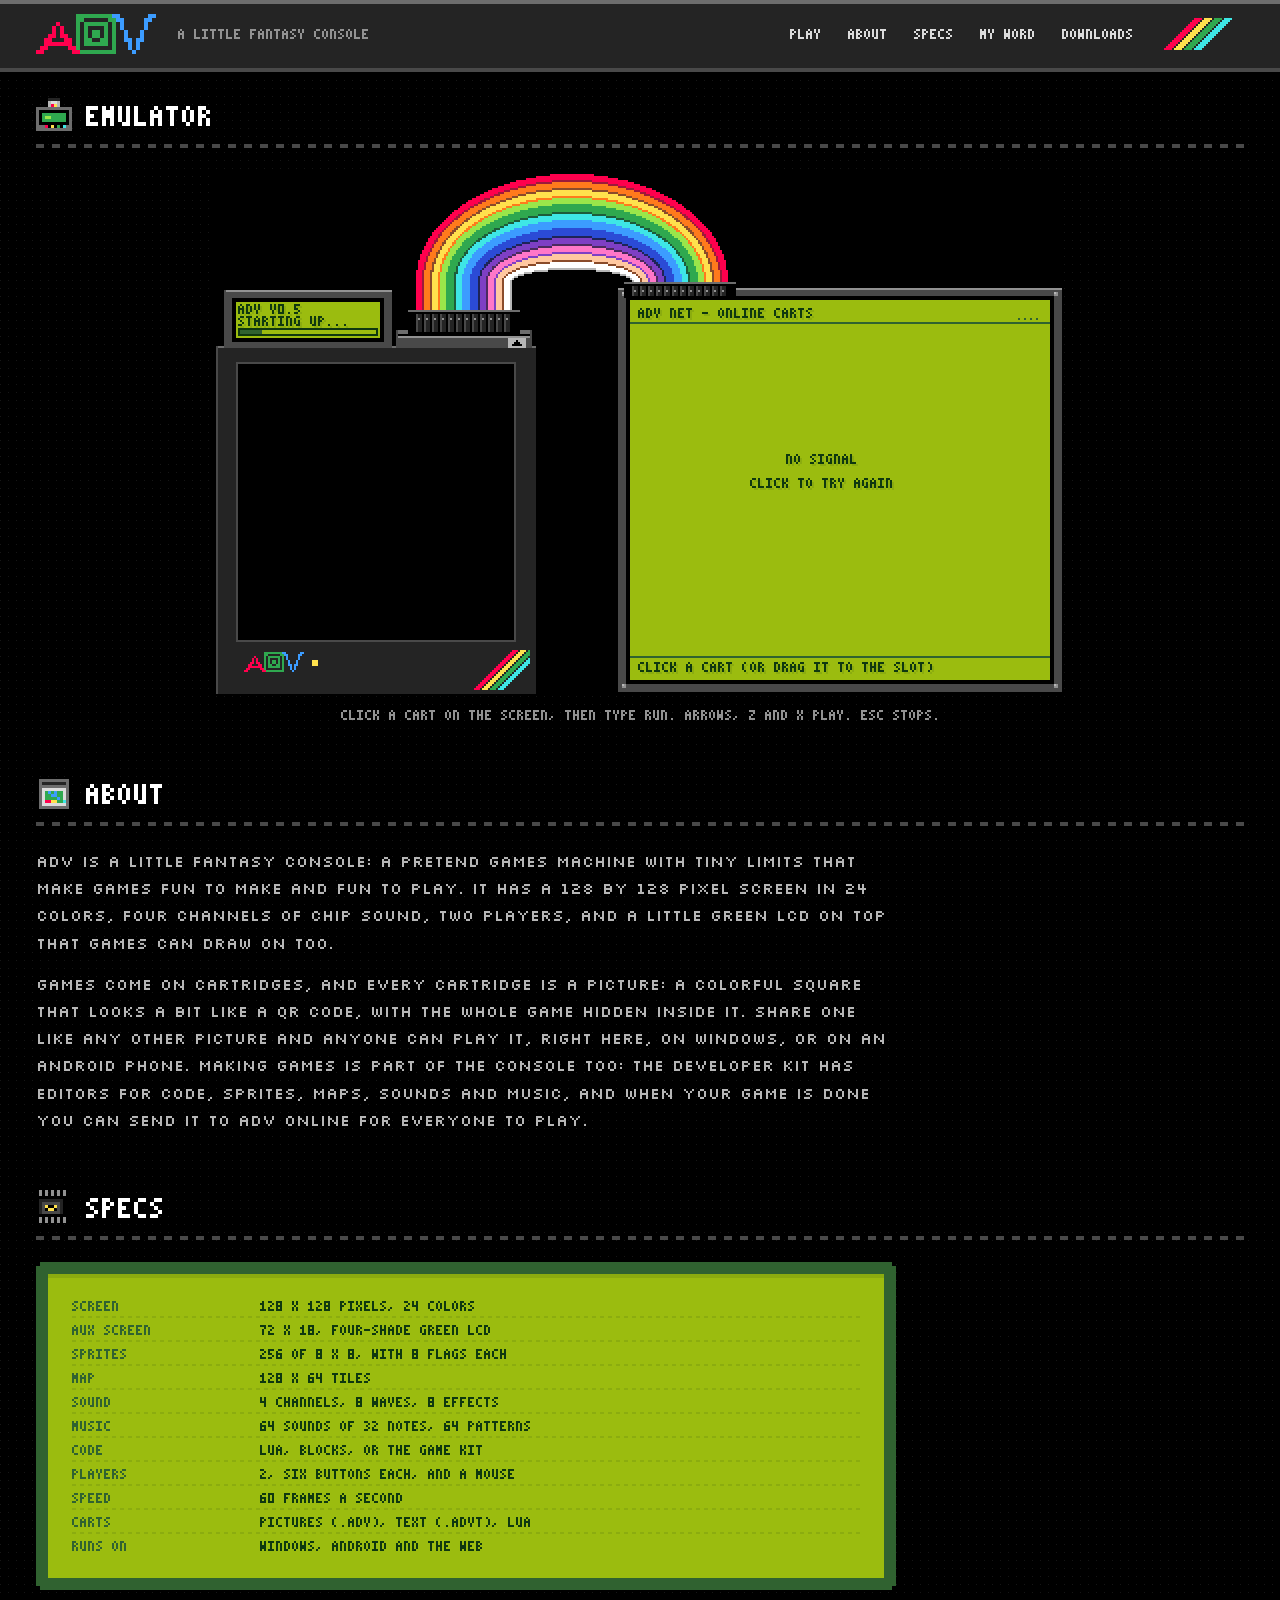
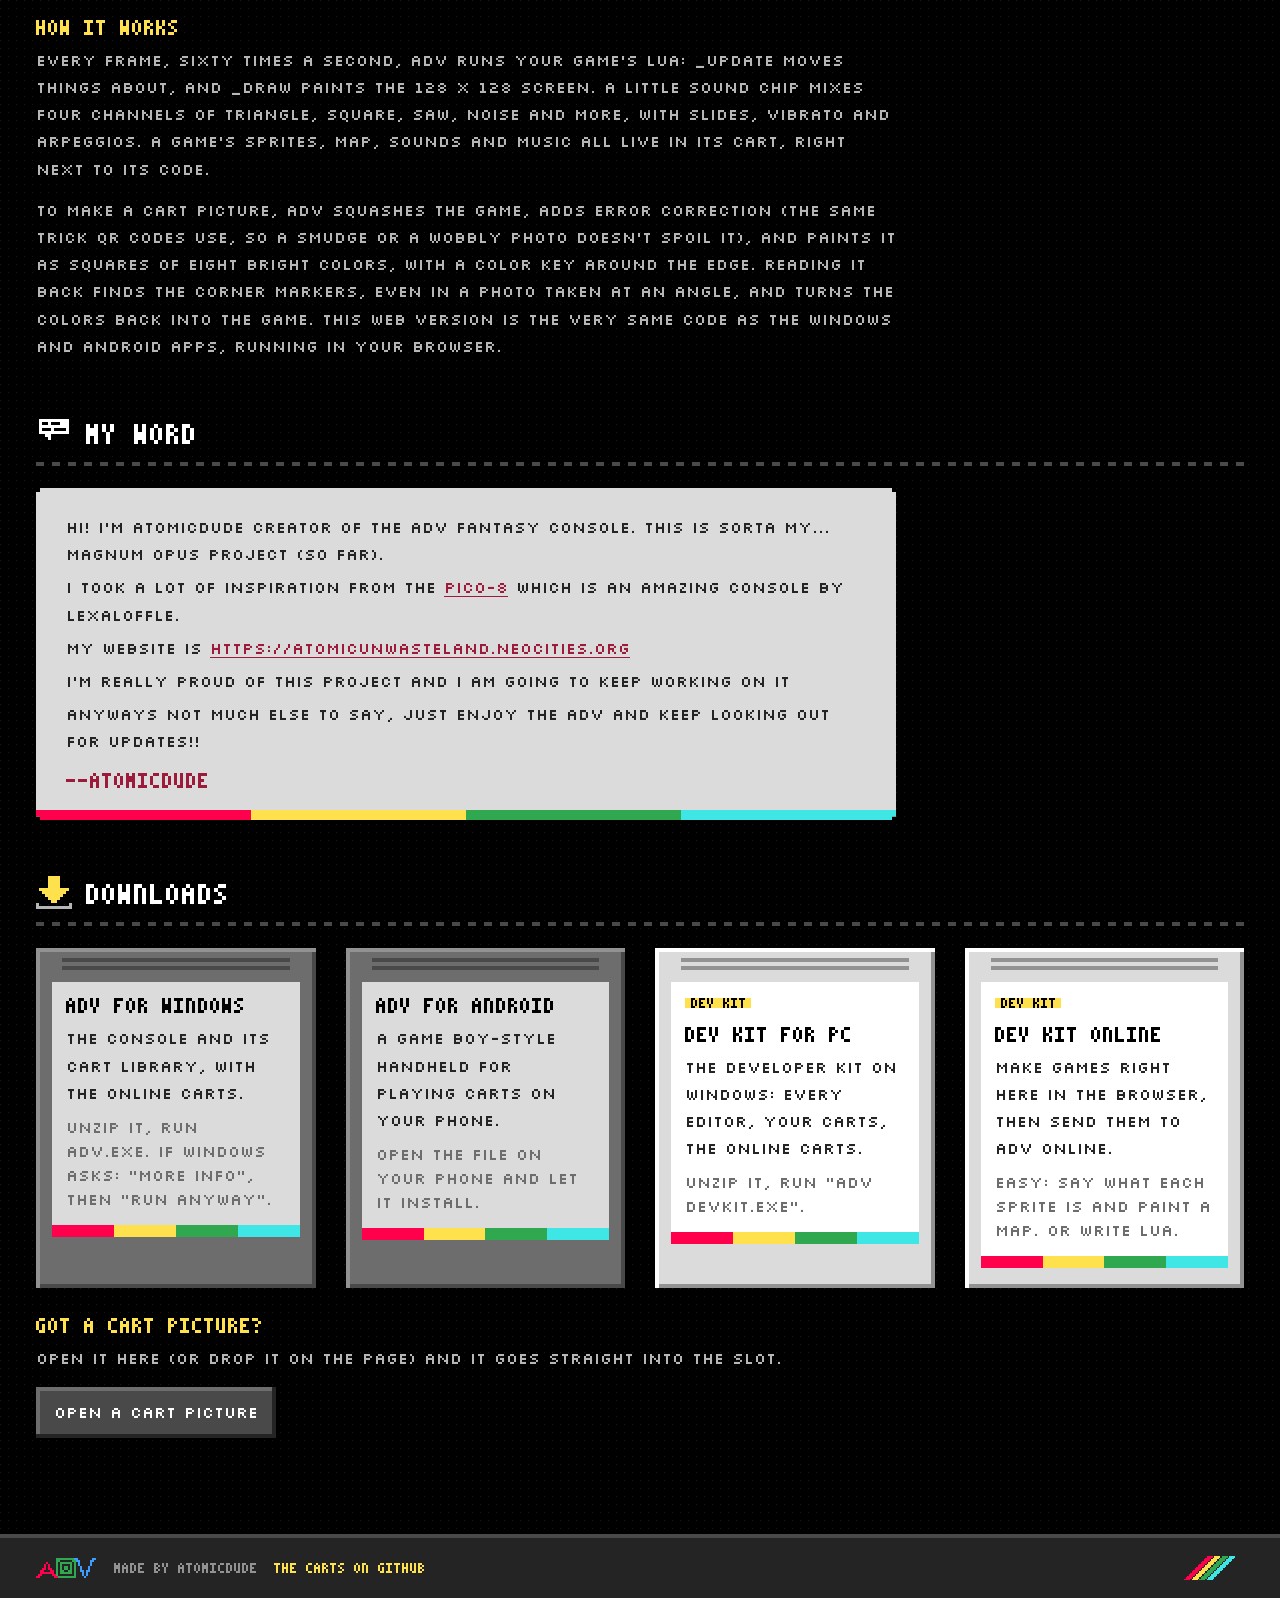
==== index.html @ 0e7b75cd "The ADV website, all pixel art: about, specs, how it works, a word from atomicdude, downloads; the D" ====
<!doctype html>
<html lang="en">
<head>
  <meta charset="utf-8">
  <meta name="viewport" content="width=device-width, initial-scale=1, maximum-scale=1, user-scalable=no">
  <meta name="theme-color" content="#242424">
  <meta name="description" content="ADV: a little fantasy console where every game is a picture. Play it here, make games in the Developer Kit, and share them.">
  <title>ADV - a little fantasy console</title>
  <link rel="icon" href="icon.png">
  <link rel="modulepreload" href="_framework/dotnet.js">
  <link rel="preconnect" href="https://fonts.googleapis.com">
  <link rel="preconnect" href="https://fonts.gstatic.com" crossorigin>
  <link rel="stylesheet" href="https://fonts.googleapis.com/css2?family=Silkscreen&amp;display=swap">
  <link rel="stylesheet" href="style.css">
</head>
<body data-app="site">
  <header class="top pc-only">
    <div class="inner">
      <img class="logo" src="logo.png" alt="ADV">
      <div class="say" data-px="2">A little fantasy console</div>
      <nav>
        <a href="#emulator" data-px="2">Play</a>
        <a href="#about" data-px="2">About</a>
        <a href="#specs" data-px="2">Specs</a>
        <a href="#word" data-px="2">My word</a>
        <a href="#downloads" data-px="2">Downloads</a>
      </nav>
      <img class="zx" src="stripes.png" alt="">
    </div>
  </header>

  <main>
    <section id="emulator">
      <h2 class="pc-only"><img src="icon-emulator.png" alt=""><span data-px="4">Emulator</span></h2>
      <div id="stage"><canvas id="screen"></canvas></div>
      <div class="hint pc-only" data-px="2">Click a cart on the screen, then type RUN. Arrows, Z and X play. ESC stops.</div>
    </section>

    <section id="about" class="pc-only">
      <h2><img src="icon-about.png" alt=""><span data-px="4">About</span></h2>
      <p>ADV is a little fantasy console: a pretend games machine with tiny limits that make games fun to make and fun to play. It has a 128 by 128 pixel screen in 24 colors, four channels of chip sound, two players, and a little green LCD on top that games can draw on too.</p>
      <p>Games come on cartridges, and every cartridge is a picture: a colorful square that looks a bit like a QR code, with the whole game hidden inside it. Share one like any other picture and anyone can play it, right here, on Windows, or on an Android phone. Making games is part of the console too: the Developer Kit has editors for code, sprites, maps, sounds and music, and when your game is done you can send it to ADV online for everyone to play.</p>
    </section>

    <section id="specs" class="pc-only">
      <h2><img src="icon-specs.png" alt=""><span data-px="4">Specs</span></h2>
      <div class="lcd pixel-box"><div class="lcd-glass">
        <div class="lcd-row"><span data-px="2">Screen</span><span data-px="2">128 x 128 pixels, 24 colors</span></div>
        <div class="lcd-row"><span data-px="2">Aux screen</span><span data-px="2">72 x 18, four-shade green LCD</span></div>
        <div class="lcd-row"><span data-px="2">Sprites</span><span data-px="2">256 of 8 x 8, with 8 flags each</span></div>
        <div class="lcd-row"><span data-px="2">Map</span><span data-px="2">128 x 64 tiles</span></div>
        <div class="lcd-row"><span data-px="2">Sound</span><span data-px="2">4 channels, 8 waves, 8 effects</span></div>
        <div class="lcd-row"><span data-px="2">Music</span><span data-px="2">64 sounds of 32 notes, 64 patterns</span></div>
        <div class="lcd-row"><span data-px="2">Code</span><span data-px="2">Lua, blocks, or the game kit</span></div>
        <div class="lcd-row"><span data-px="2">Players</span><span data-px="2">2, six buttons each, and a mouse</span></div>
        <div class="lcd-row"><span data-px="2">Speed</span><span data-px="2">60 frames a second</span></div>
        <div class="lcd-row"><span data-px="2">Carts</span><span data-px="2">pictures (.adv), text (.advt), Lua</span></div>
        <div class="lcd-row"><span data-px="2">Runs on</span><span data-px="2">Windows, Android and the web</span></div>
      </div></div>

      <h3 data-px="3">How it works</h3>
      <p>Every frame, sixty times a second, ADV runs your game's Lua: _update moves things about, and _draw paints the 128 x 128 screen. A little sound chip mixes four channels of triangle, square, saw, noise and more, with slides, vibrato and arpeggios. A game's sprites, map, sounds and music all live in its cart, right next to its code.</p>
      <p>To make a cart picture, ADV squashes the game, adds error correction (the same trick QR codes use, so a smudge or a wobbly photo doesn't spoil it), and paints it as squares of eight bright colors, with a color key around the edge. Reading it back finds the corner markers, even in a photo taken at an angle, and turns the colors back into the game. This web version is the very same code as the Windows and Android apps, running in your browser.</p>
    </section>

    <section id="word" class="pc-only">
      <h2><img src="icon-word.png" alt=""><span data-px="4">My word</span></h2>
      <div class="note-card pixel-box">
        <p>Hi! I'm atomicdude Creator of the ADV fantasy console. This is sorta my... magnum opus project (so far).</p>
        <p>I took a lot of inspiration from the <a href="https://www.lexaloffle.com/pico-8.php" target="_blank" rel="noopener">pico-8</a> Which is an amazing console by lexaloffle.</p>
        <p>My website is <a href="https://atomicunwasteland.neocities.org" target="_blank" rel="noopener">https://atomicunwasteland.neocities.org</a></p>
        <p>I'm really proud of this project and I am going to keep working on it</p>
        <p>Anyways not much else to say, Just enjoy the ADV and keep looking out for updates!!</p>
        <p class="sign" data-px="3">--Atomicdude</p>
        <div class="stripe"></div>
      </div>
    </section>

    <section id="downloads" class="pc-only">
      <h2><img src="icon-downloads.png" alt=""><span data-px="4">Downloads</span></h2>
      <div class="carts">
        <a class="cart" href="https://github.com/Ilikehomeassistant/adv-web/releases/latest/download/ADV-Windows.zip">
          <div class="label">
            <b data-px="3">ADV for Windows</b>
            <p>The console and its cart library, with the online carts.</p>
            <small>Unzip it, run ADV.exe. If Windows asks: "More info", then "Run anyway".</small>
            <div class="stripe"></div>
          </div>
        </a>
        <a class="cart" href="https://github.com/Ilikehomeassistant/adv-web/releases/latest/download/ADV-Android.apk">
          <div class="label">
            <b data-px="3">ADV for Android</b>
            <p>A Game Boy-style handheld for playing carts on your phone.</p>
            <small>Open the file on your phone and let it install.</small>
            <div class="stripe"></div>
          </div>
        </a>
        <a class="cart dev" href="https://github.com/Ilikehomeassistant/adv-web/releases/latest/download/ADV-DevKit-Windows.zip">
          <div class="label">
            <span class="tag" data-px="2">Dev kit</span>
            <b data-px="3">Dev Kit for PC</b>
            <p>The Developer Kit on Windows: every editor, your carts, the online carts.</p>
            <small>Unzip it, run "ADV DevKit.exe".</small>
            <div class="stripe"></div>
          </div>
        </a>
        <a class="cart dev" href="devkit.html">
          <div class="label">
            <span class="tag" data-px="2">Dev kit</span>
            <b data-px="3">Dev Kit online</b>
            <p>Make games right here in the browser, then send them to ADV online.</p>
            <small>Easy: say what each sprite is and paint a map. Or write Lua.</small>
            <div class="stripe"></div>
          </div>
        </a>
      </div>
      <h3 data-px="3">Got a cart picture?</h3>
      <p>Open it here (or drop it on the page) and it goes straight into the slot.</p>
      <p><button class="btn open">Open a cart picture</button></p>
    </section>
  </main>

  <footer class="pc-only">
    <div class="inner">
      <img src="logo.png" alt="ADV" style="width: 60px; height: 20px">
      <span data-px="2">Made by atomicdude</span>
      <a href="https://github.com/Ilikehomeassistant/adv-carts" data-px="2">The carts on GitHub</a>
      <img class="zx" src="stripes.png" alt="">
    </div>
  </footer>

  <div id="bar" class="phone-only">
    <button class="btn open">Open a picture</button>
    <a class="btn" href="https://github.com/Ilikehomeassistant/adv-web/releases/latest/download/ADV-Android.apk">Get the app</a>
  </div>
  <div id="message">LOADING ADV...</div>
  <div id="drop"></div>
  <input id="file" type="file" accept="image/*,.adv,.advt,.lua" hidden>
  <script type="module" src="main.js"></script>
</body>
</html>
---- style.css ----
/* ADV's website and Developer Kit, drawn like the console itself: its greys, chunky bevelled
   edges with stepped corners, ADV's own 3x5 lettering (pixelfont.js), pixel icons, an LCD spec
   sheet in the aux screen's greens, and carts with grip ridges and rainbow stripes */
:root {
  --black: #000000; --body: #242424; --edge: #494949; --shell: #6d6d6d; --lit: #929292;
  --pale: #b6b6b6; --label: #dbdbdb; --white: #ffffff;
  --red: #ff004d; --orange: #ff7a1c; --yellow: #ffe14d; --green: #2fa84f; --cyan: #3ee6e6; --wine: #9c1a3a;
  --lcd0: #9bbc0f; --lcd1: #8bac0f; --lcd2: #306230; --lcd3: #0f380f;
  --px: 4px;                          /* one chunky pixel */
  --case: var(--body); --case-lit: var(--shell); --case-dark: var(--black); --case-ink: var(--label);
}
* { box-sizing: border-box; }
html { scroll-behavior: smooth; }
html, body { margin: 0; color: var(--label); }
body { background: var(--black) url(bg.png); font: 16px/1.7 "Silkscreen", ui-monospace, monospace; -webkit-font-smoothing: none; }
a { color: var(--yellow); text-underline-offset: 3px; }
img { image-rendering: pixelated; image-rendering: crisp-edges; }
#screen { position: absolute; image-rendering: pixelated; image-rendering: crisp-edges; touch-action: none; display: none; }
[data-px] canvas { display: block; image-rendering: pixelated; }
#message { position: fixed; inset: 0; display: flex; align-items: center; justify-content: center; text-align: center;
           padding: 16px; background: var(--black); z-index: 4; }
#drop { position: fixed; inset: 0; border: 8px dashed var(--yellow); display: none; pointer-events: none; z-index: 6; }
.phone .pc-only, .pc .phone-only { display: none !important; }

/* stepped (pixel) corners, and a bevel lit from the top-left */
.pixel-box { clip-path: polygon(0 var(--px), var(--px) var(--px), var(--px) 0, calc(100% - var(--px)) 0, calc(100% - var(--px)) var(--px),
                                100% var(--px), 100% calc(100% - var(--px)), calc(100% - var(--px)) calc(100% - var(--px)),
                                calc(100% - var(--px)) 100%, var(--px) 100%, var(--px) calc(100% - var(--px)), 0 calc(100% - var(--px))); }
.bevel { box-shadow: inset var(--px) var(--px) 0 var(--case-lit), inset calc(-1 * var(--px)) calc(-1 * var(--px)) 0 var(--case-dark); }

/* the top of the page: a strip of console casing with the logo, the stripes and the way around */
header.top { position: sticky; top: 0; z-index: 3; background: var(--case);
             box-shadow: inset 0 var(--px) 0 var(--case-lit), 0 var(--px) 0 var(--edge), 0 calc(2 * var(--px)) 0 var(--black); }
header.top .inner { display: flex; align-items: center; gap: 22px; max-width: 1240px; margin: 0 auto; padding: 14px 16px; }
header.top .logo { width: 120px; height: 40px; }
header.top .say { color: var(--lit); }
header.top nav { display: flex; gap: 8px; margin-left: auto; flex-wrap: wrap; }
header.top nav a { color: var(--case-ink); text-decoration: none; padding: 8px 10px; }
header.top nav a:hover { background: var(--edge); }
header.top .zx { width: 80px; height: 32px; }

main { max-width: 1240px; margin: 0 auto; padding: 30px 16px 40px; }
section { margin: 0 0 56px; scroll-margin-top: 110px; }
#stage { position: relative; width: 100%; }
.hint { display: flex; justify-content: center; margin: 16px 0 0; color: var(--lit); }

/* section headings: a pixel icon and ADV's lettering, over a dotted seam */
h2 { display: flex; align-items: center; gap: 14px; margin: 0 0 22px; padding-bottom: 14px; color: var(--white); font-weight: normal;
     background: repeating-linear-gradient(90deg, var(--edge) 0 8px, transparent 8px 16px) bottom / 100% var(--px) no-repeat; }
h2 img { width: 36px; height: 36px; }
h3 { margin: 30px 0 12px; color: var(--yellow); font-weight: normal; }
section p { color: var(--pale); max-width: 860px; margin: 0 0 14px; }

/* a panel of console casing */
.panel { background: var(--body); padding: 22px 26px; }

/* the spec sheet: on a green LCD, like the console's aux screen */
.lcd { background: var(--lcd2); padding: 12px; max-width: 860px; }
.lcd-glass { background: var(--lcd0); padding: 20px 24px; box-shadow: inset 0 var(--px) 0 var(--lcd1); }
.lcd-row { display: grid; grid-template-columns: 170px 1fr; gap: 6px 18px; align-items: center; padding: 7px 0; color: var(--lcd3);
           background: repeating-linear-gradient(90deg, var(--lcd1) 0 4px, transparent 4px 8px) bottom / 100% 2px no-repeat; }
.lcd-row:last-child { background: none; }
.lcd-row span:first-child { color: var(--lcd2); }

/* my word: a paper note, like a cart's label */
.note-card { background: var(--label); color: var(--body); padding: 26px 30px 22px; max-width: 860px; position: relative; }
.note-card p { color: var(--body); margin: 0 0 6px; }
.note-card a { color: var(--wine); }
.note-card .sign { margin-top: 18px; color: var(--wine); }
.note-card .stripe { height: 10px; margin: 22px -30px -22px; }

/* buttons: chunky console buttons, lit top-left, shaded bottom-right; they press in */
.btn { display: inline-block; font: inherit; color: var(--white); background: var(--edge); border: 0; padding: 12px 18px;
       cursor: pointer; text-decoration: none;
       box-shadow: inset calc(-1 * var(--px)) calc(-1 * var(--px)) 0 var(--body), inset var(--px) var(--px) 0 var(--shell); }
.btn:hover { background: var(--shell); }
.btn:active { box-shadow: inset var(--px) var(--px) 0 var(--body), inset calc(-1 * var(--px)) calc(-1 * var(--px)) 0 var(--shell); }
.btn.loud { background: var(--yellow); color: var(--black);
            box-shadow: inset calc(-1 * var(--px)) calc(-1 * var(--px)) 0 var(--orange), inset var(--px) var(--px) 0 var(--white); }
.btn.loud:hover { background: #fff27a; }

/* downloads, as cartridges: grip ridges, a paper label, the rainbow stripe. They pop up when
   you point at them, like carts in the drawer */
.carts { display: grid; grid-template-columns: repeat(auto-fit, minmax(250px, 1fr)); gap: 30px; }
.cart { position: relative; display: block; padding: 34px 16px 20px; background: var(--shell); color: var(--black);
        text-decoration: none; transition: transform 0.12s steps(3);
        box-shadow: inset 0 var(--px) 0 var(--lit), inset var(--px) 0 0 var(--lit),
                    inset calc(-1 * var(--px)) 0 0 var(--edge), inset 0 calc(-1 * var(--px)) 0 var(--edge); }
.cart:hover, .cart:focus-visible { transform: translateY(-12px); }
.cart::before { content: ''; position: absolute; top: 10px; left: 26px; right: 26px; height: 14px;
                background: repeating-linear-gradient(to bottom, var(--edge) 0 var(--px), transparent var(--px) 8px); }
.cart.dev { background: var(--label); box-shadow: inset 0 var(--px) 0 var(--white), inset var(--px) 0 0 var(--white),
            inset calc(-1 * var(--px)) 0 0 var(--lit), inset 0 calc(-1 * var(--px)) 0 var(--lit); }
.cart.dev::before { background: repeating-linear-gradient(to bottom, var(--lit) 0 var(--px), transparent var(--px) 8px); }
.cart .label { background: var(--label); padding: 16px 14px 0; }
.cart.dev .label { background: var(--white); }
.cart .label b { display: block; color: var(--black); margin-bottom: 12px; }
.cart .label p { margin: 0 0 8px; color: var(--body); font-size: 16px; }
.cart .label small { display: block; color: var(--shell); font-size: 16px; margin-bottom: 14px; line-height: 1.5; }
.cart .tag { display: inline-block; background: var(--yellow); color: var(--black); padding: 0 6px; margin-bottom: 10px; }
.stripe { height: 12px; margin: 0 -14px;
          background: linear-gradient(90deg, var(--red) 0 25%, var(--yellow) 25% 50%, var(--green) 50% 75%, var(--cyan) 75%); }

footer { border-top: var(--px) solid var(--edge); background: var(--body); }
footer .inner { max-width: 1240px; margin: 0 auto; padding: 18px 16px; display: flex; gap: 18px; align-items: center; color: var(--lit); }
footer .zx { width: 60px; height: 24px; margin-left: auto; }

/* the phone: the handheld fills the screen, with a little bar underneath */
.phone, .phone body { overflow: hidden; height: 100%; }
.phone #stage { position: fixed; inset: 0 0 44px 0; }
.phone main { padding: 0; }
#bar { position: fixed; left: 0; right: 0; bottom: 0; height: 44px; display: flex; gap: 10px; align-items: center;
       justify-content: center; background: var(--body); box-shadow: inset 0 var(--px) 0 var(--edge); }
#bar .btn { padding: 6px 12px; }

/* the Developer Kit: the same, in the dev kit's off-white casing */
.devkit { --case: var(--label); --case-lit: var(--white); --case-dark: var(--lit); --case-ink: var(--body); }
.devkit header.top .say { color: var(--body); }
.devkit header.top nav a:hover { background: var(--pale); }
.devkit .badge { background: var(--yellow); color: var(--black); padding: 4px 8px; box-shadow: inset 0 0 0 2px var(--orange); }
.toolbar { display: flex; flex-wrap: wrap; gap: 14px; justify-content: center; margin: 22px 0 8px; }
#note { visibility: hidden; text-align: center; color: var(--yellow); min-height: 1.7em; }
dialog { background: var(--body); color: var(--label); border: 0; padding: 26px 28px; max-width: 560px;
         box-shadow: inset 0 0 0 var(--px) var(--yellow), inset 0 0 0 calc(2 * var(--px)) var(--black); }
dialog::backdrop { background: rgba(0, 0, 0, 0.8); }
dialog h2 { background: none; padding: 0; margin-bottom: 18px; }
dialog label { display: block; margin: 12px 0 4px; color: var(--lit); }
dialog input, dialog textarea { width: 100%; font: inherit; background: var(--black); color: var(--white); padding: 8px;
                                border: 0; box-shadow: inset 0 0 0 var(--px) var(--edge); outline: none; }
dialog input:focus, dialog textarea:focus { box-shadow: inset 0 0 0 var(--px) var(--yellow); }
dialog .check { display: flex; gap: 10px; align-items: center; margin-top: 10px; }
dialog .check input { width: 20px; height: 20px; accent-color: var(--yellow); box-shadow: none; }
dialog .check label { margin: 0; }
dialog .buttons { display: flex; gap: 12px; justify-content: flex-end; margin-top: 20px; }
dialog .status { margin-top: 14px; color: var(--yellow); min-height: 1.6em; }
dialog small { color: var(--lit); }

@media (max-width: 900px) { header.top .say, header.top .zx { display: none; } .lcd-row { grid-template-columns: 1fr; } }
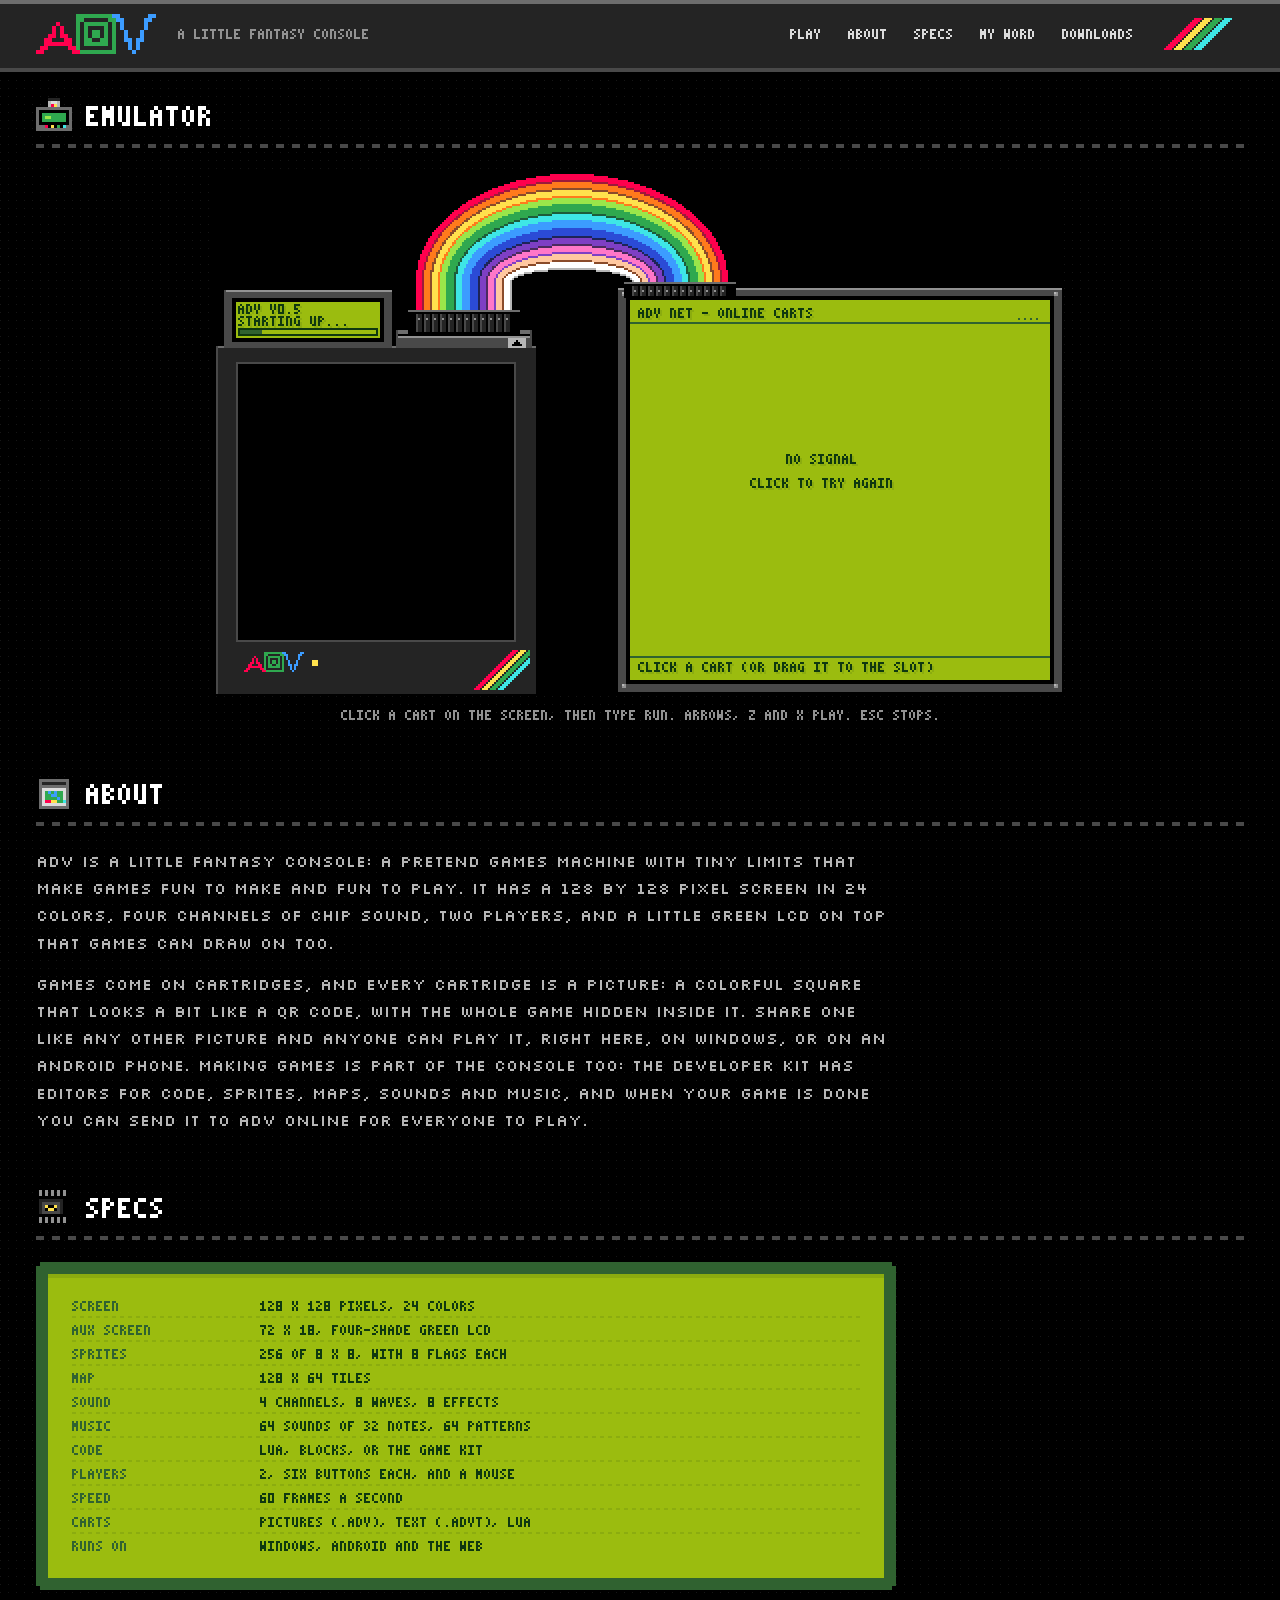
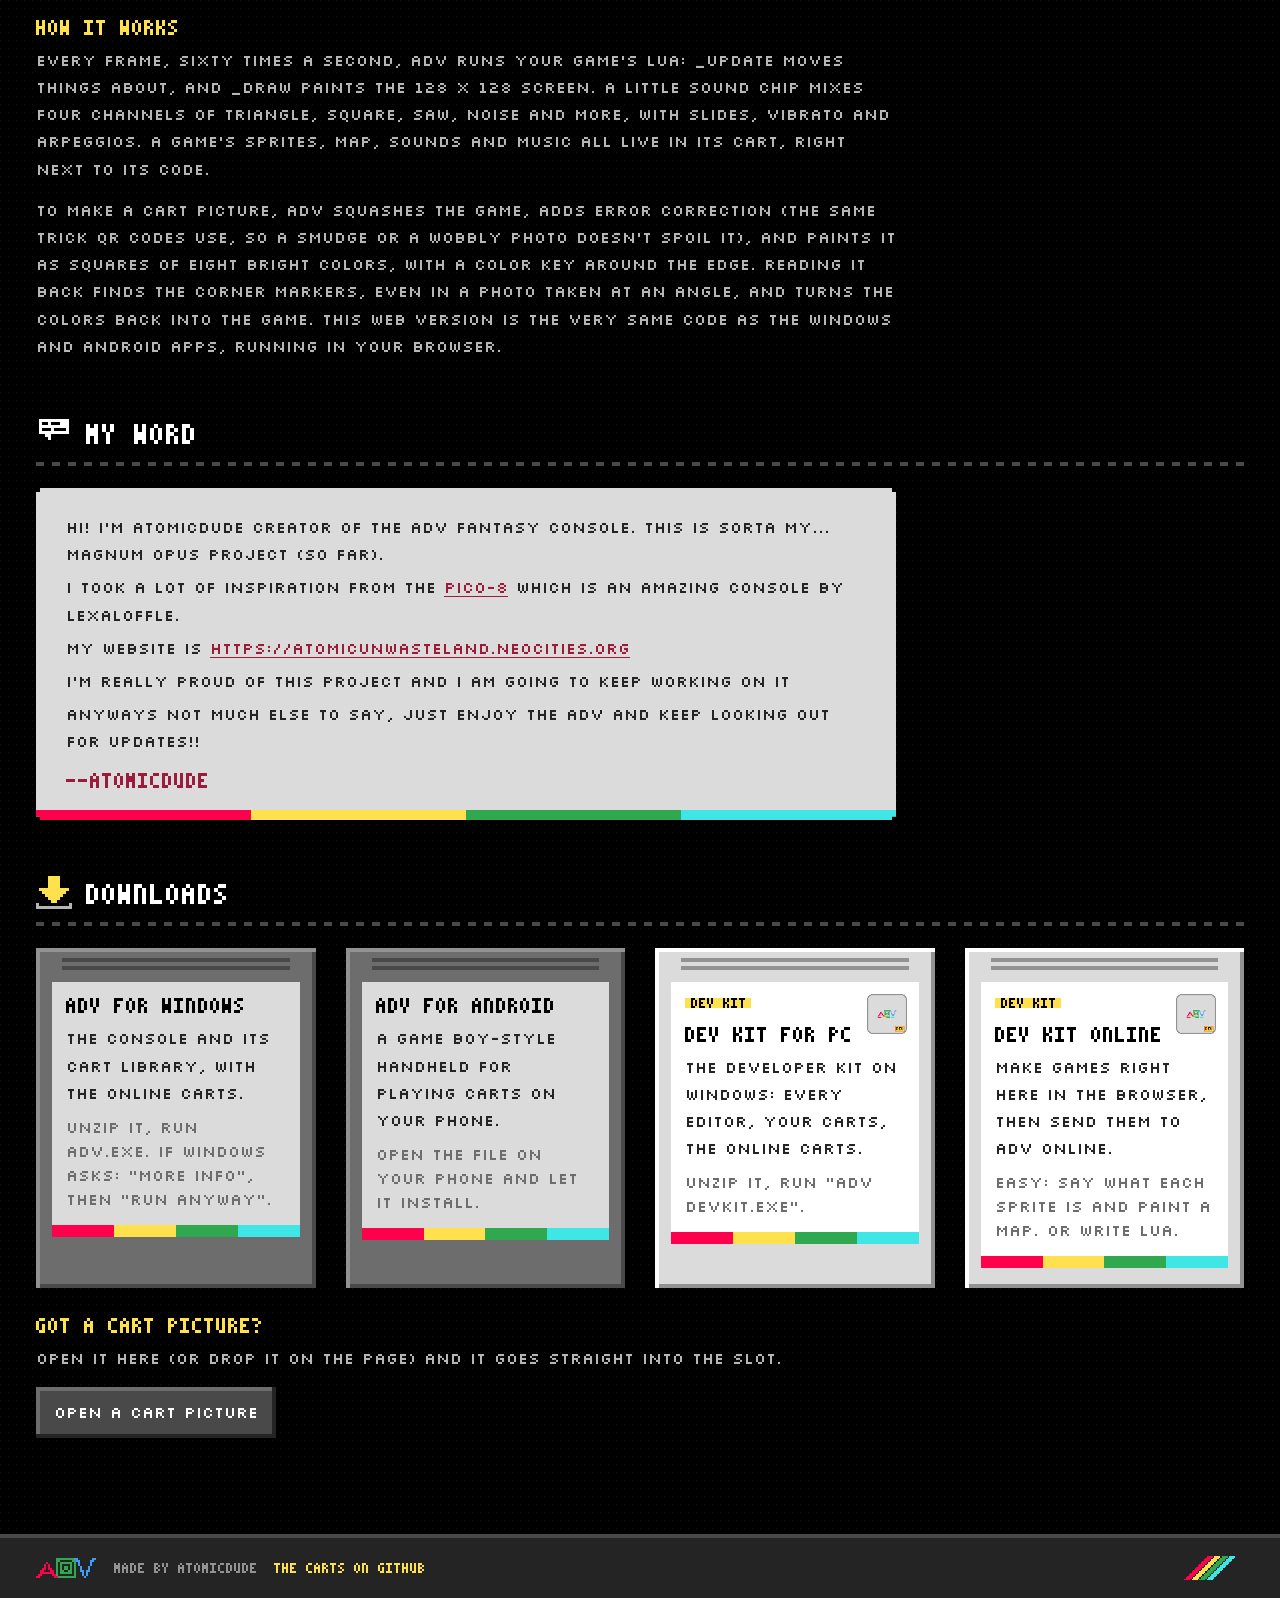
==== commit c249130b: "The Developer Kit's own icon Co-Authored-By: Claude Opus 5.5 <noreply@anthropic.com>" ====
--- a/index.html
+++ b/index.html
@@ -97,6 +97,7 @@
         </a>
         <a class="cart dev" href="https://github.com/Ilikehomeassistant/adv-web/releases/latest/download/ADV-DevKit-Windows.zip">
           <div class="label">
+            <img class="cart-icon" src="icon-devkit.png" alt="">
             <span class="tag" data-px="2">Dev kit</span>
             <b data-px="3">Dev Kit for PC</b>
             <p>The Developer Kit on Windows: every editor, your carts, the online carts.</p>
@@ -106,6 +107,7 @@
         </a>
         <a class="cart dev" href="devkit.html">
           <div class="label">
+            <img class="cart-icon" src="icon-devkit.png" alt="">
             <span class="tag" data-px="2">Dev kit</span>
             <b data-px="3">Dev Kit online</b>
             <p>Make games right here in the browser, then send them to ADV online.</p>
--- a/style.css
+++ b/style.css
@@ -97,6 +97,7 @@
 .cart .label b { display: block; color: var(--black); margin-bottom: 12px; }
 .cart .label p { margin: 0 0 8px; color: var(--body); font-size: 16px; }
 .cart .label small { display: block; color: var(--shell); font-size: 16px; margin-bottom: 14px; line-height: 1.5; }
+.cart .cart-icon { float: right; width: 40px; height: 40px; margin: -4px -2px 0 8px; image-rendering: auto; }
 .cart .tag { display: inline-block; background: var(--yellow); color: var(--black); padding: 0 6px; margin-bottom: 10px; }
 .stripe { height: 12px; margin: 0 -14px;
           background: linear-gradient(90deg, var(--red) 0 25%, var(--yellow) 25% 50%, var(--green) 50% 75%, var(--cyan) 75%); }
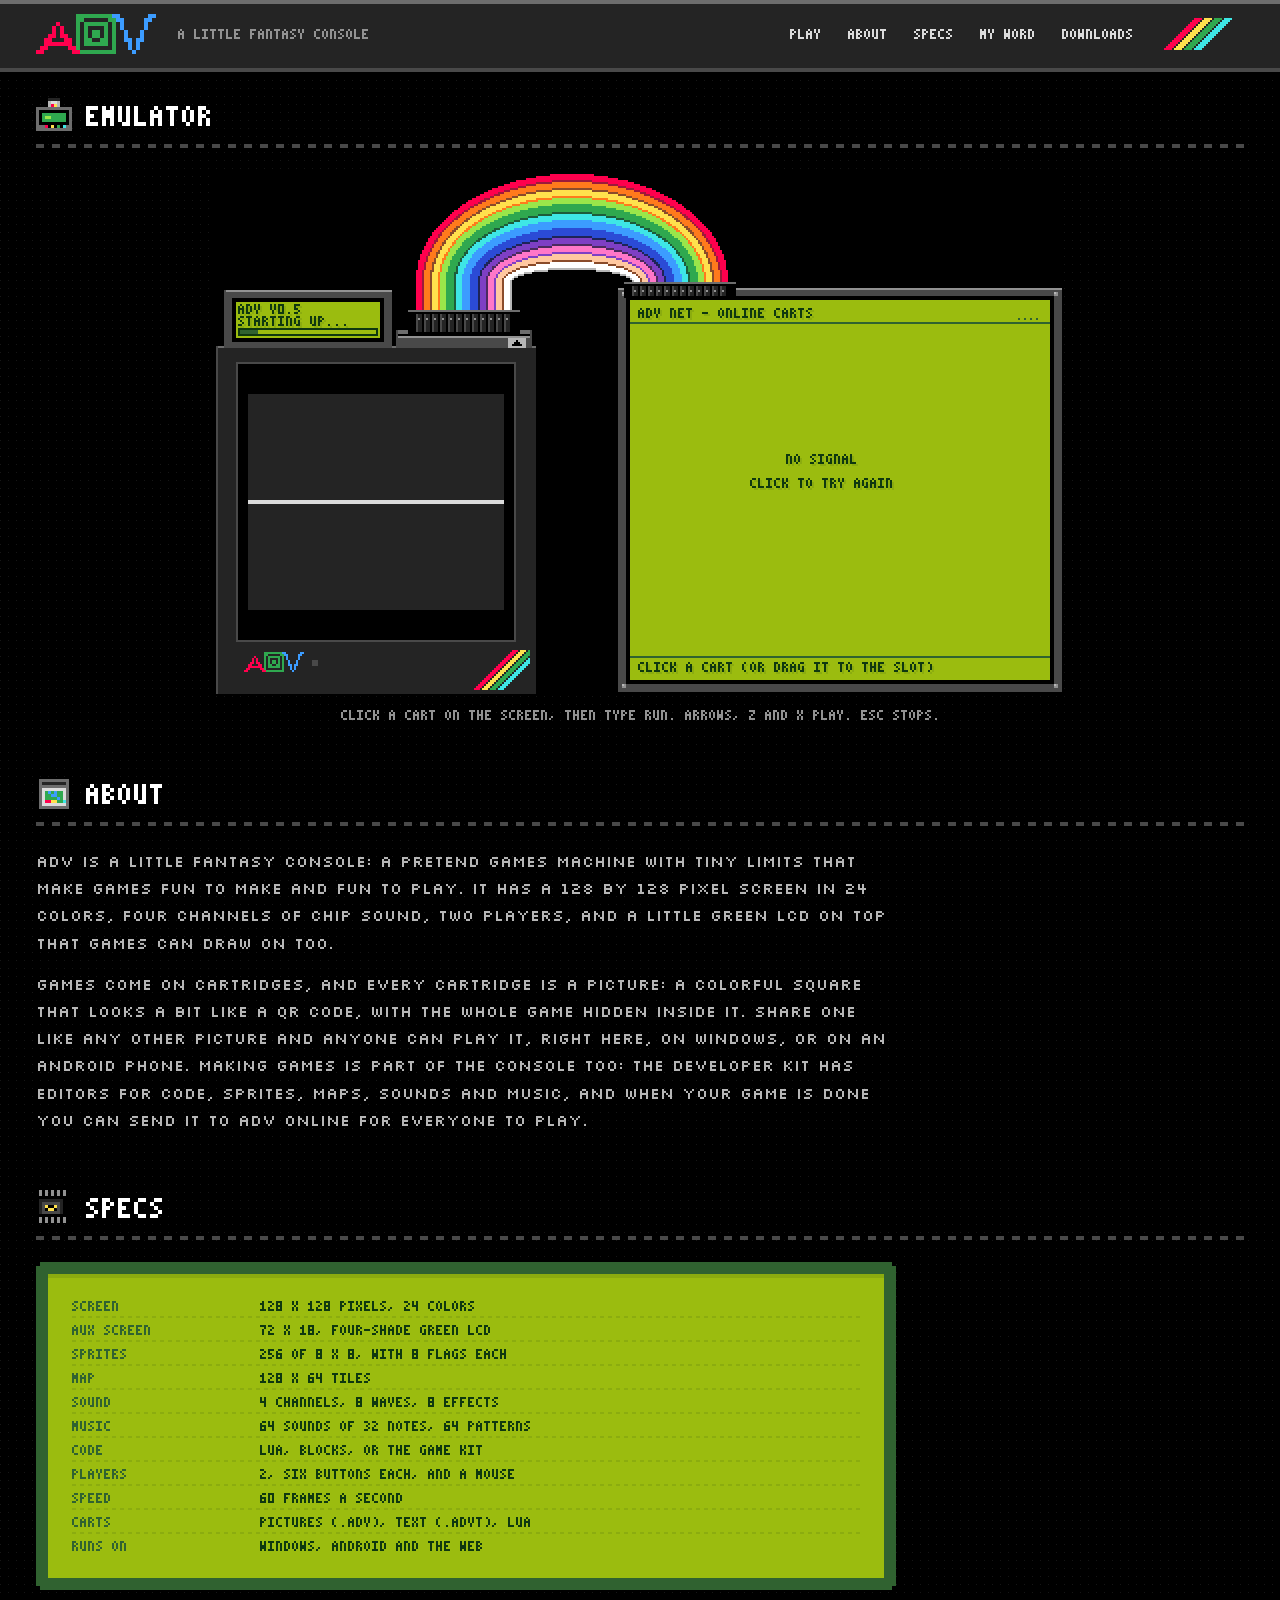
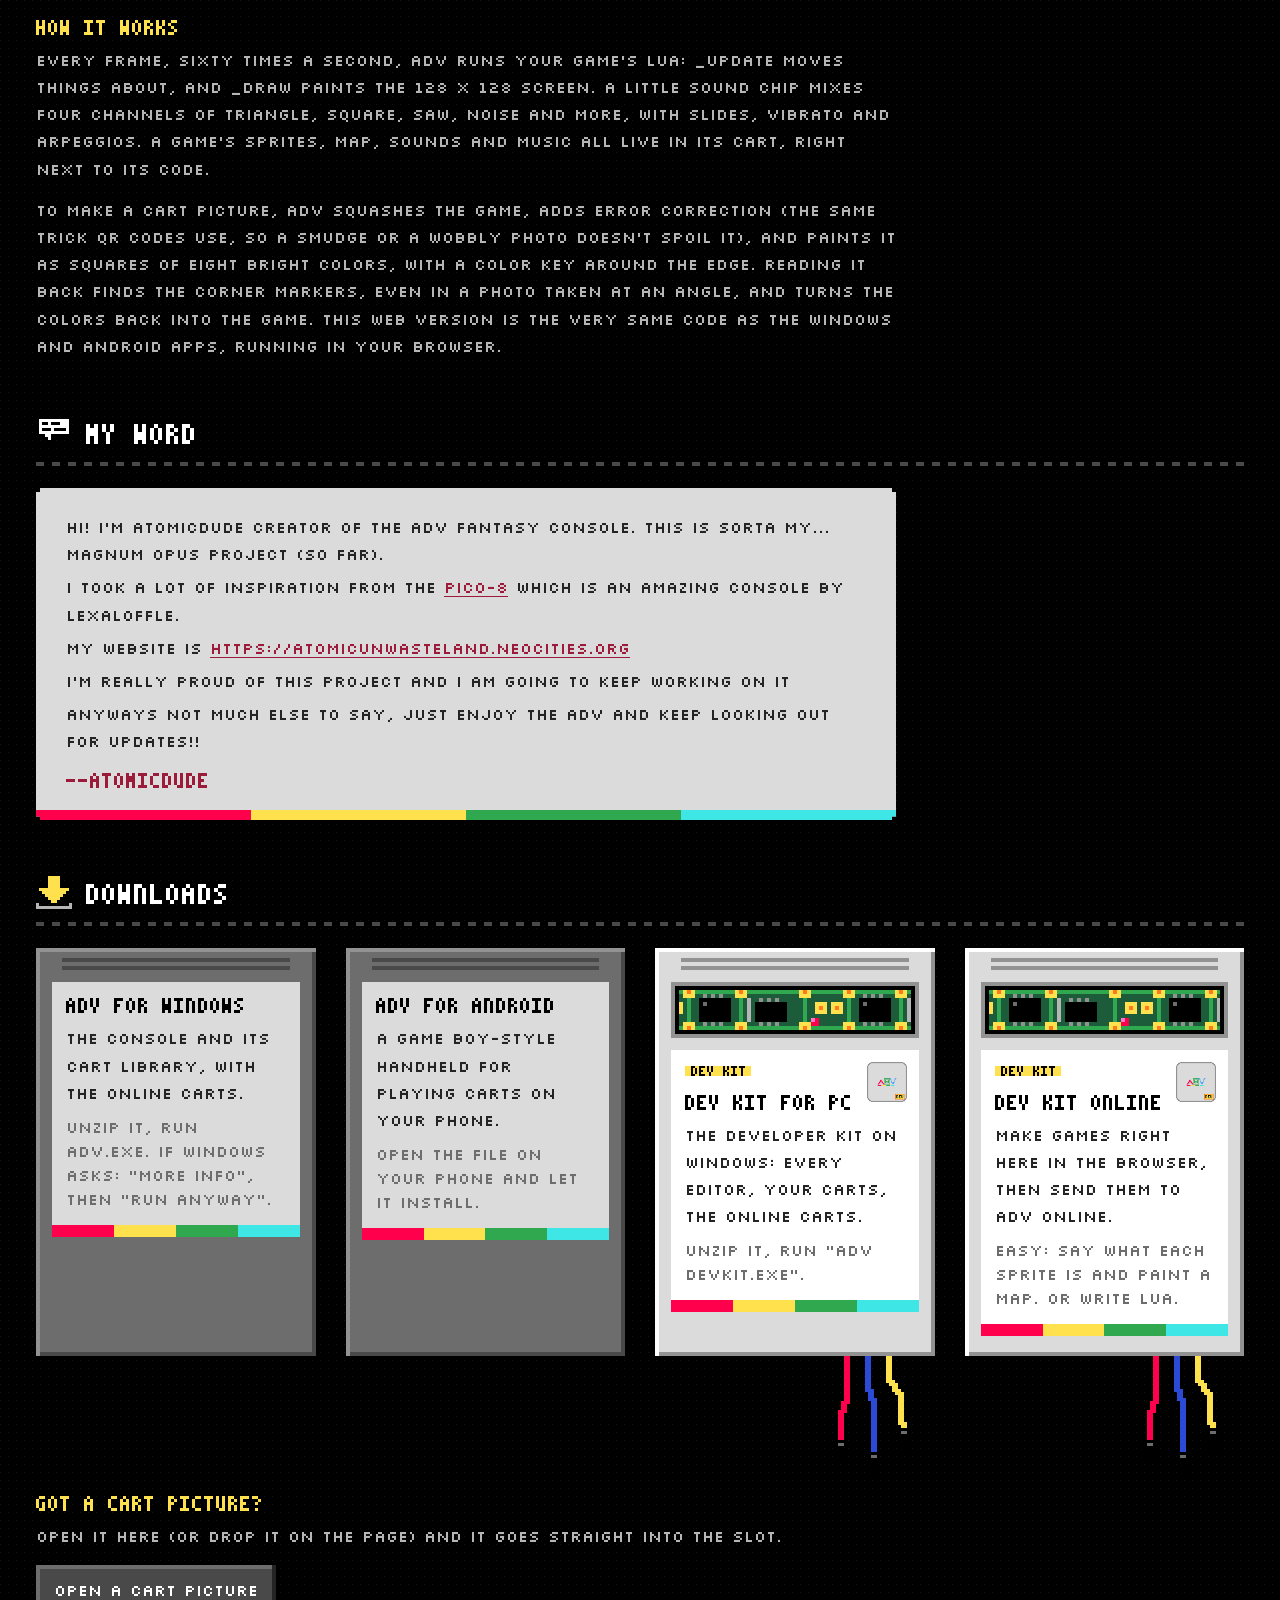
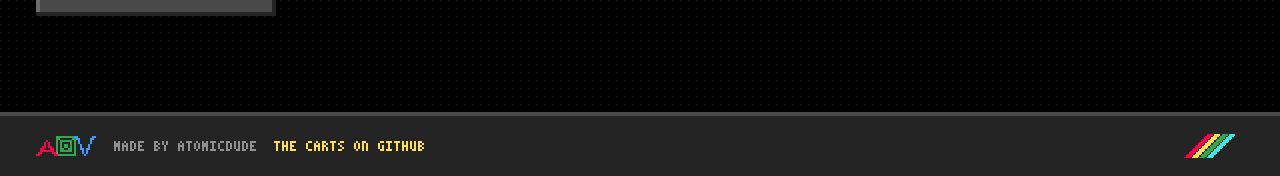
==== commit 7256d85c: "Dev cartridges: off-white, a window onto the circuit board, wires trailing out Co-Authored-By: Claud" ====
--- a/index.html
+++ b/index.html
@@ -96,6 +96,7 @@
           </div>
         </a>
         <a class="cart dev" href="https://github.com/Ilikehomeassistant/adv-web/releases/latest/download/ADV-DevKit-Windows.zip">
+          <div class="board"></div>
           <div class="label">
             <img class="cart-icon" src="icon-devkit.png" alt="">
             <span class="tag" data-px="2">Dev kit</span>
@@ -106,6 +107,7 @@
           </div>
         </a>
         <a class="cart dev" href="devkit.html">
+          <div class="board"></div>
           <div class="label">
             <img class="cart-icon" src="icon-devkit.png" alt="">
             <span class="tag" data-px="2">Dev kit</span>
--- a/style.css
+++ b/style.css
@@ -93,6 +93,13 @@
             inset calc(-1 * var(--px)) 0 0 var(--lit), inset 0 calc(-1 * var(--px)) 0 var(--lit); }
 .cart.dev::before { background: repeating-linear-gradient(to bottom, var(--lit) 0 var(--px), transparent var(--px) 8px); }
 .cart .label { background: var(--label); padding: 16px 14px 0; }
+/* dev carts: a window onto the bare circuit board inside, and jumper wires trailing out of the bottom */
+.cart.dev .board { height: 56px; margin-bottom: 12px; image-rendering: pixelated;
+                   background: url(devcart-board.png) left center / 160px 56px repeat-x;
+                   box-shadow: inset 0 0 0 var(--px) var(--lit), inset 0 0 0 calc(2 * var(--px)) var(--black); }
+.cart.dev::after { content: ''; position: absolute; right: 22px; top: 100%; width: 78px; height: 120px;
+                   background: url(devcart-wires.png) 0 0 / 78px 120px no-repeat; image-rendering: pixelated; pointer-events: none; }
+.carts { padding-bottom: 110px; }
 .cart.dev .label { background: var(--white); }
 .cart .label b { display: block; color: var(--black); margin-bottom: 12px; }
 .cart .label p { margin: 0 0 8px; color: var(--body); font-size: 16px; }
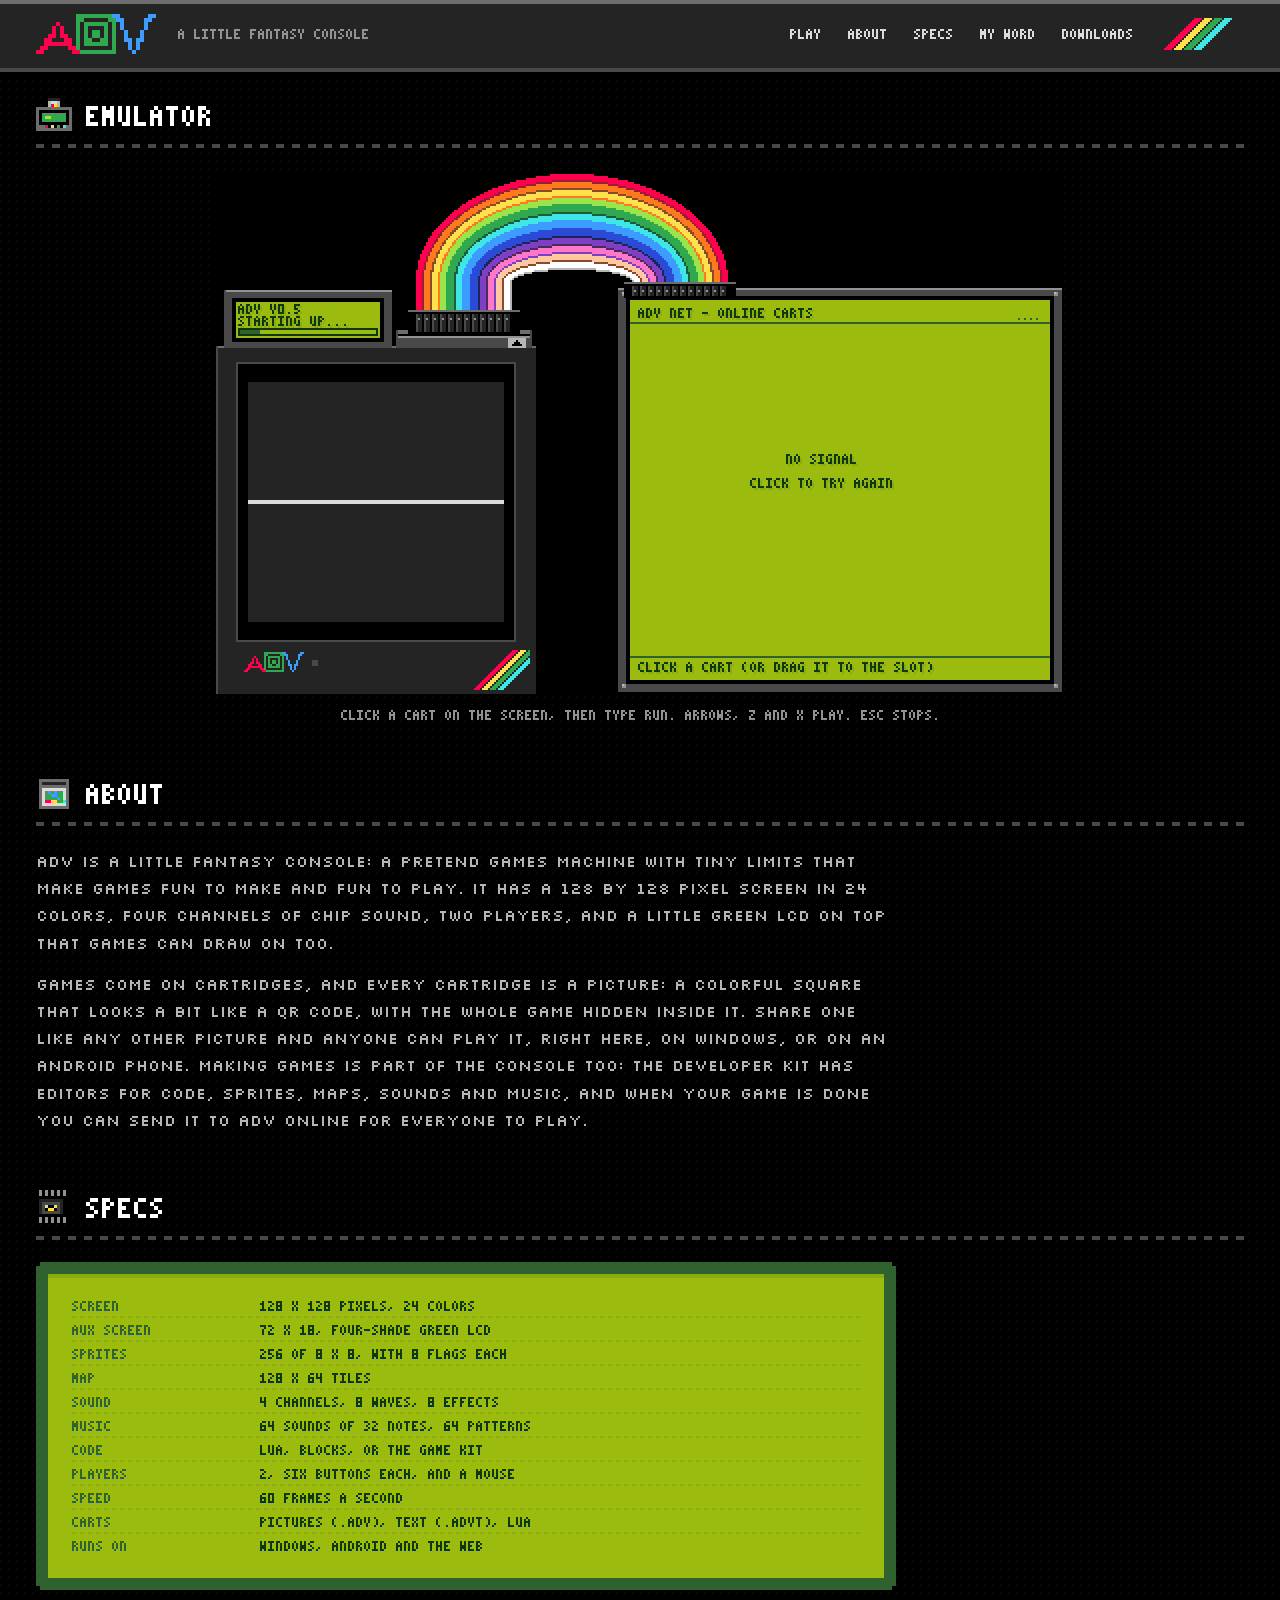
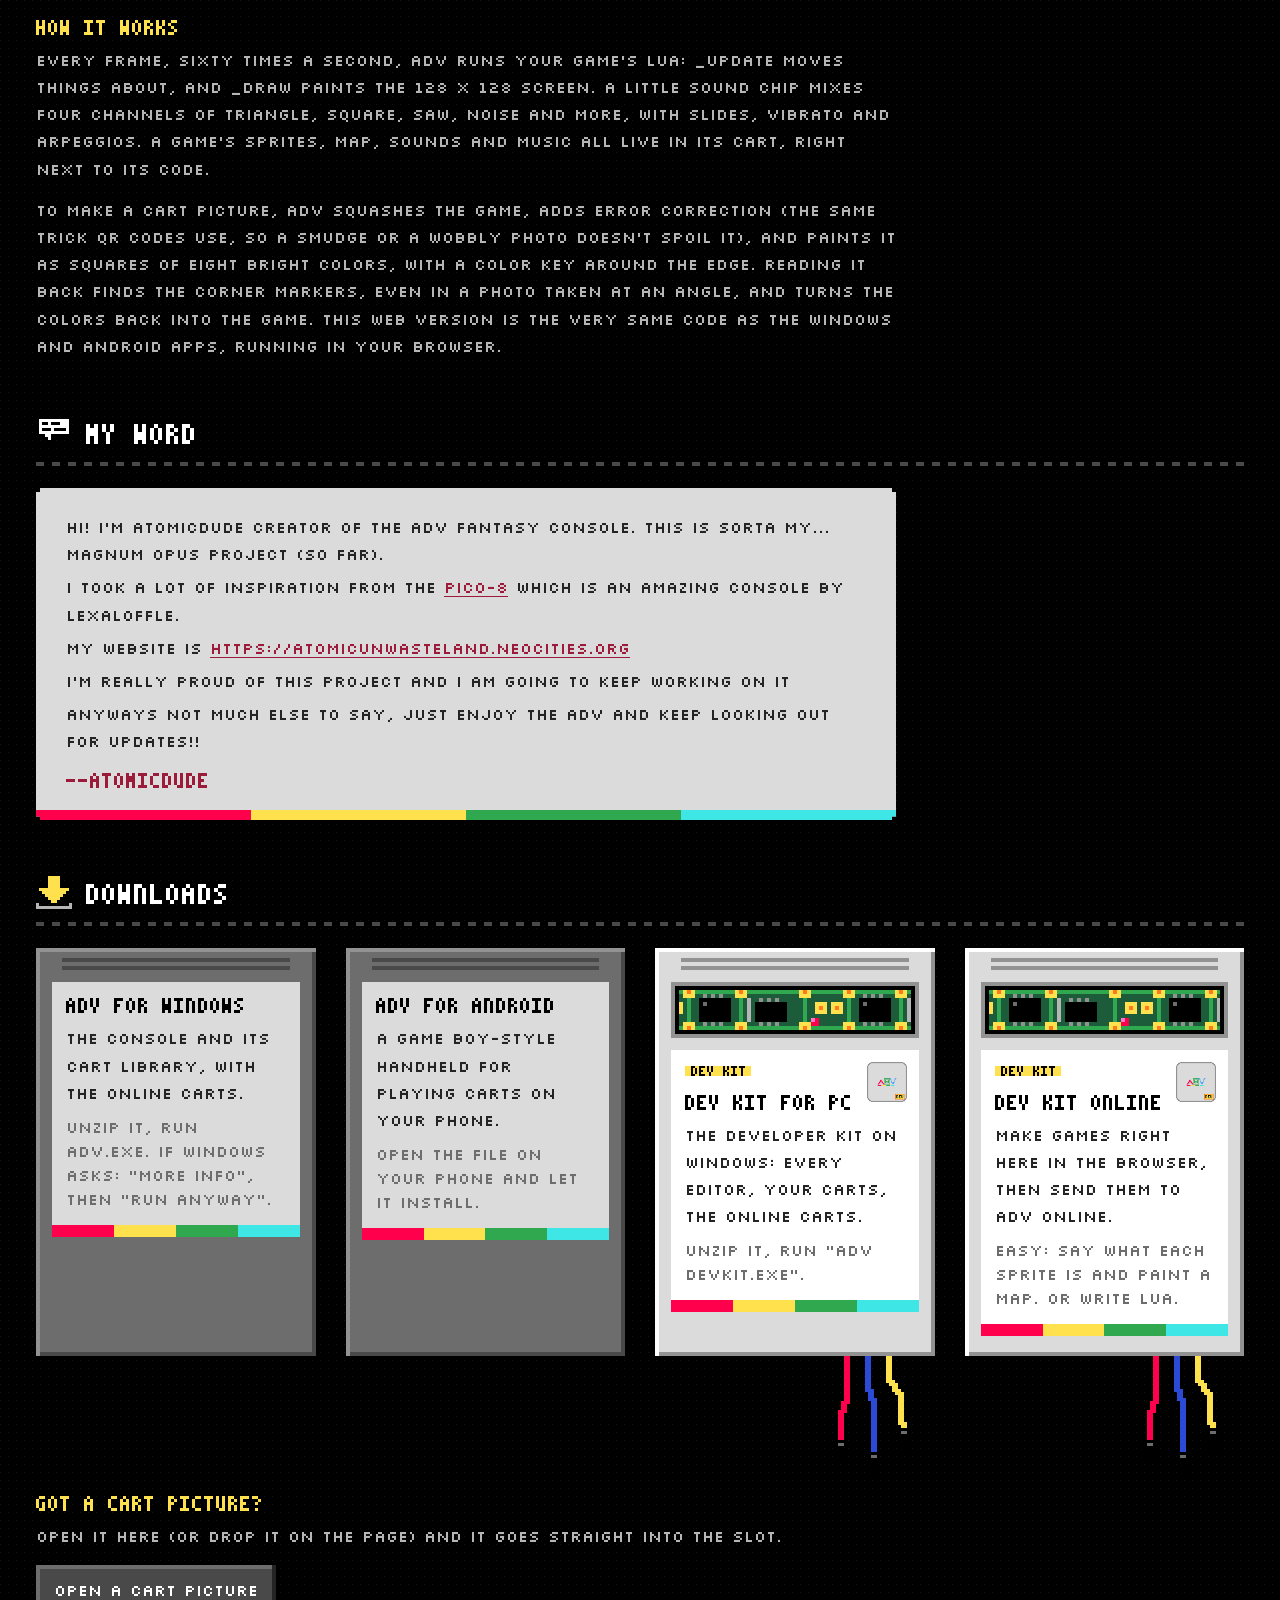
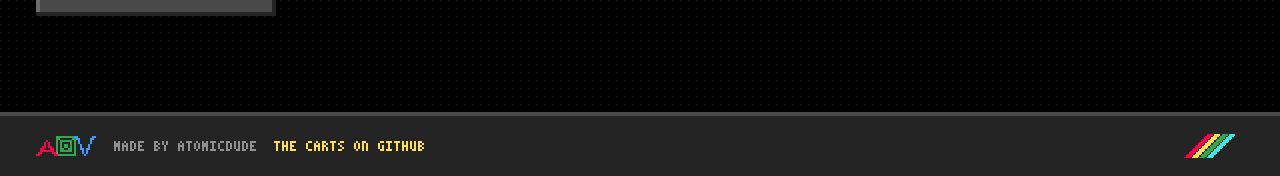
==== commit 9f049a44: "Share picture, search tags, sitemap, demo clip and a proper README Co-Authored-By: Claude Opus 5.5 <" ====
--- a/index.html
+++ b/index.html
@@ -6,6 +6,18 @@
   <meta name="theme-color" content="#242424">
   <meta name="description" content="ADV: a little fantasy console where every game is a picture. Play it here, make games in the Developer Kit, and share them.">
   <title>ADV - a little fantasy console</title>
+  <link rel="canonical" href="https://ilikehomeassistant.github.io/adv-web/">
+  <meta property="og:type" content="website">
+  <meta property="og:site_name" content="ADV">
+  <meta property="og:title" content="ADV - a little fantasy console">
+  <meta property="og:description" content="A tiny retro games machine in your browser: 128x128 pixels, chip sound, two players, and every game is a picture you can share. Free to play and to make games for.">
+  <meta property="og:url" content="https://ilikehomeassistant.github.io/adv-web/">
+  <meta property="og:image" content="https://ilikehomeassistant.github.io/adv-web/og.png">
+  <meta property="og:image:width" content="1200">
+  <meta property="og:image:height" content="630">
+  <meta property="og:image:alt" content="The ADV console playing Jumpy, wired by a rainbow ribbon cable to a green screen of online carts">
+  <meta name="twitter:card" content="summary_large_image">
+  <meta name="twitter:image" content="https://ilikehomeassistant.github.io/adv-web/og.png">
   <link rel="icon" href="icon.png">
   <link rel="modulepreload" href="_framework/dotnet.js">
   <link rel="preconnect" href="https://fonts.googleapis.com">
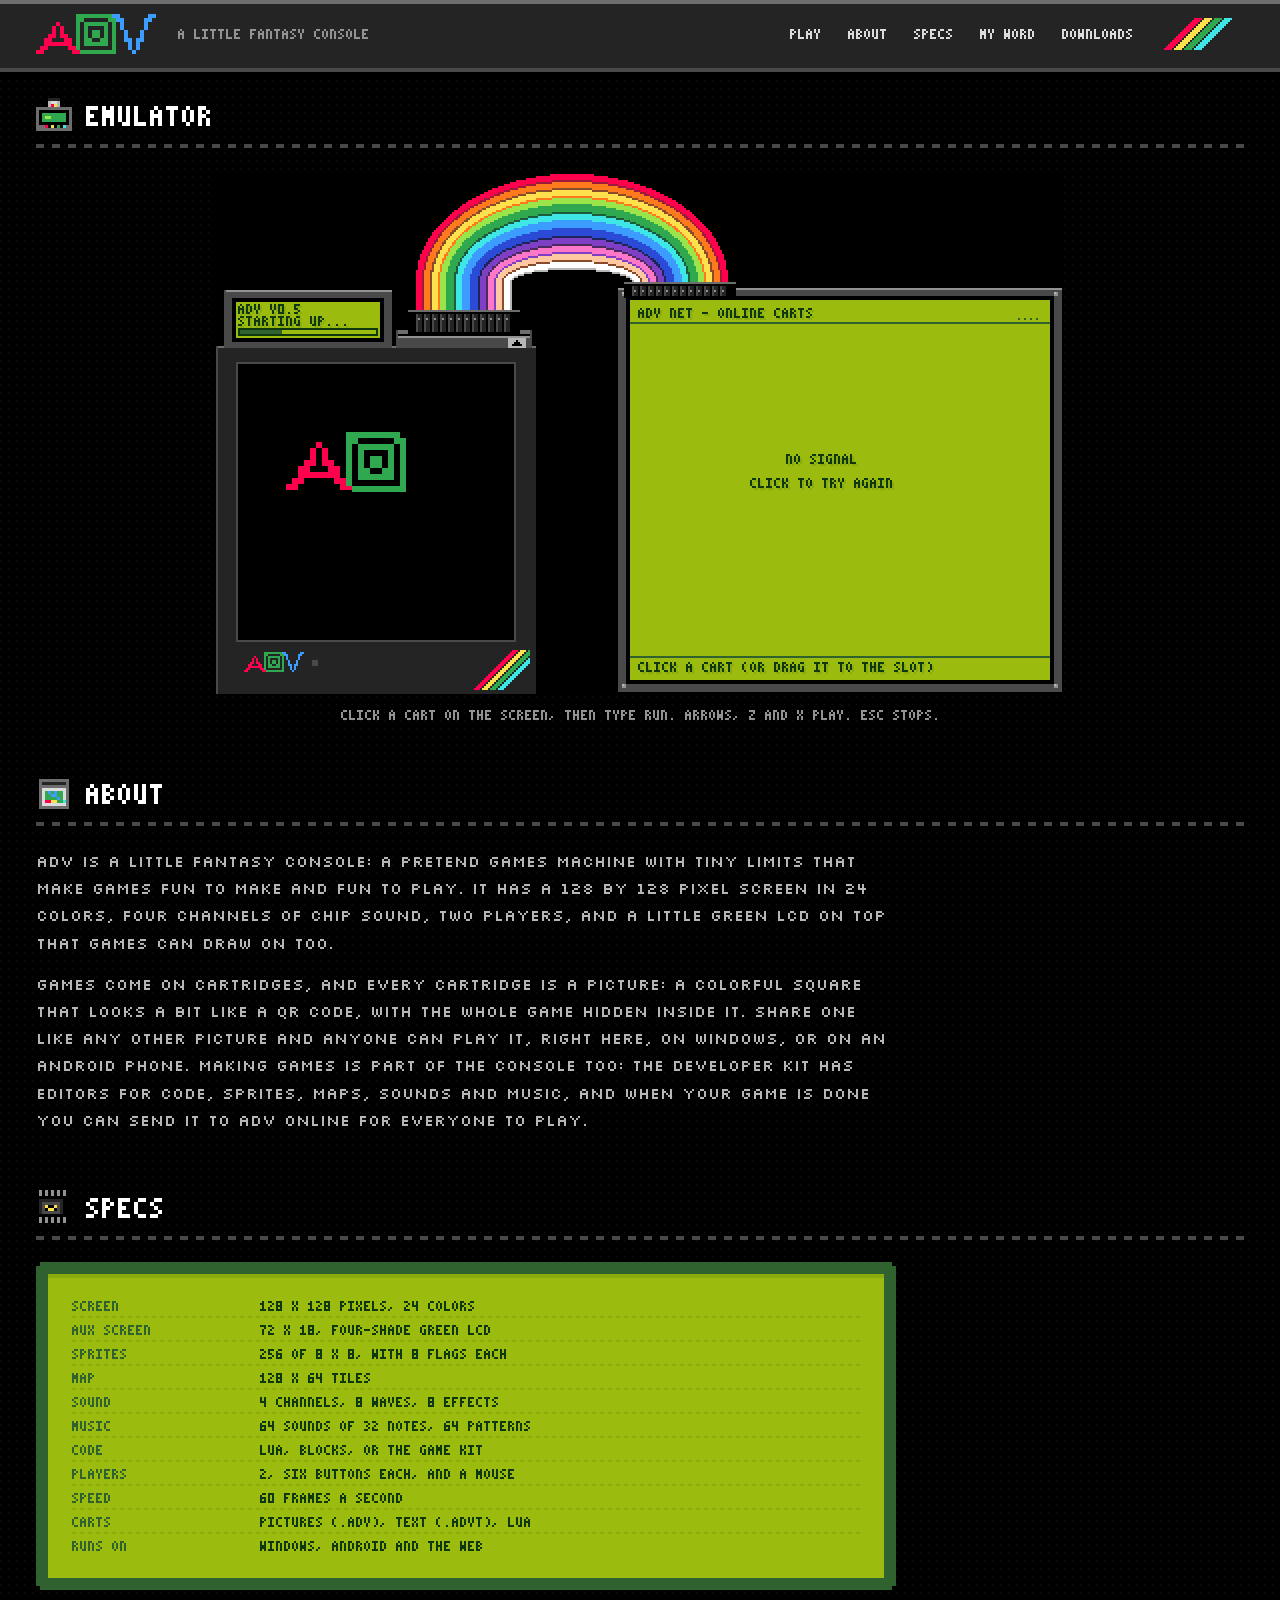
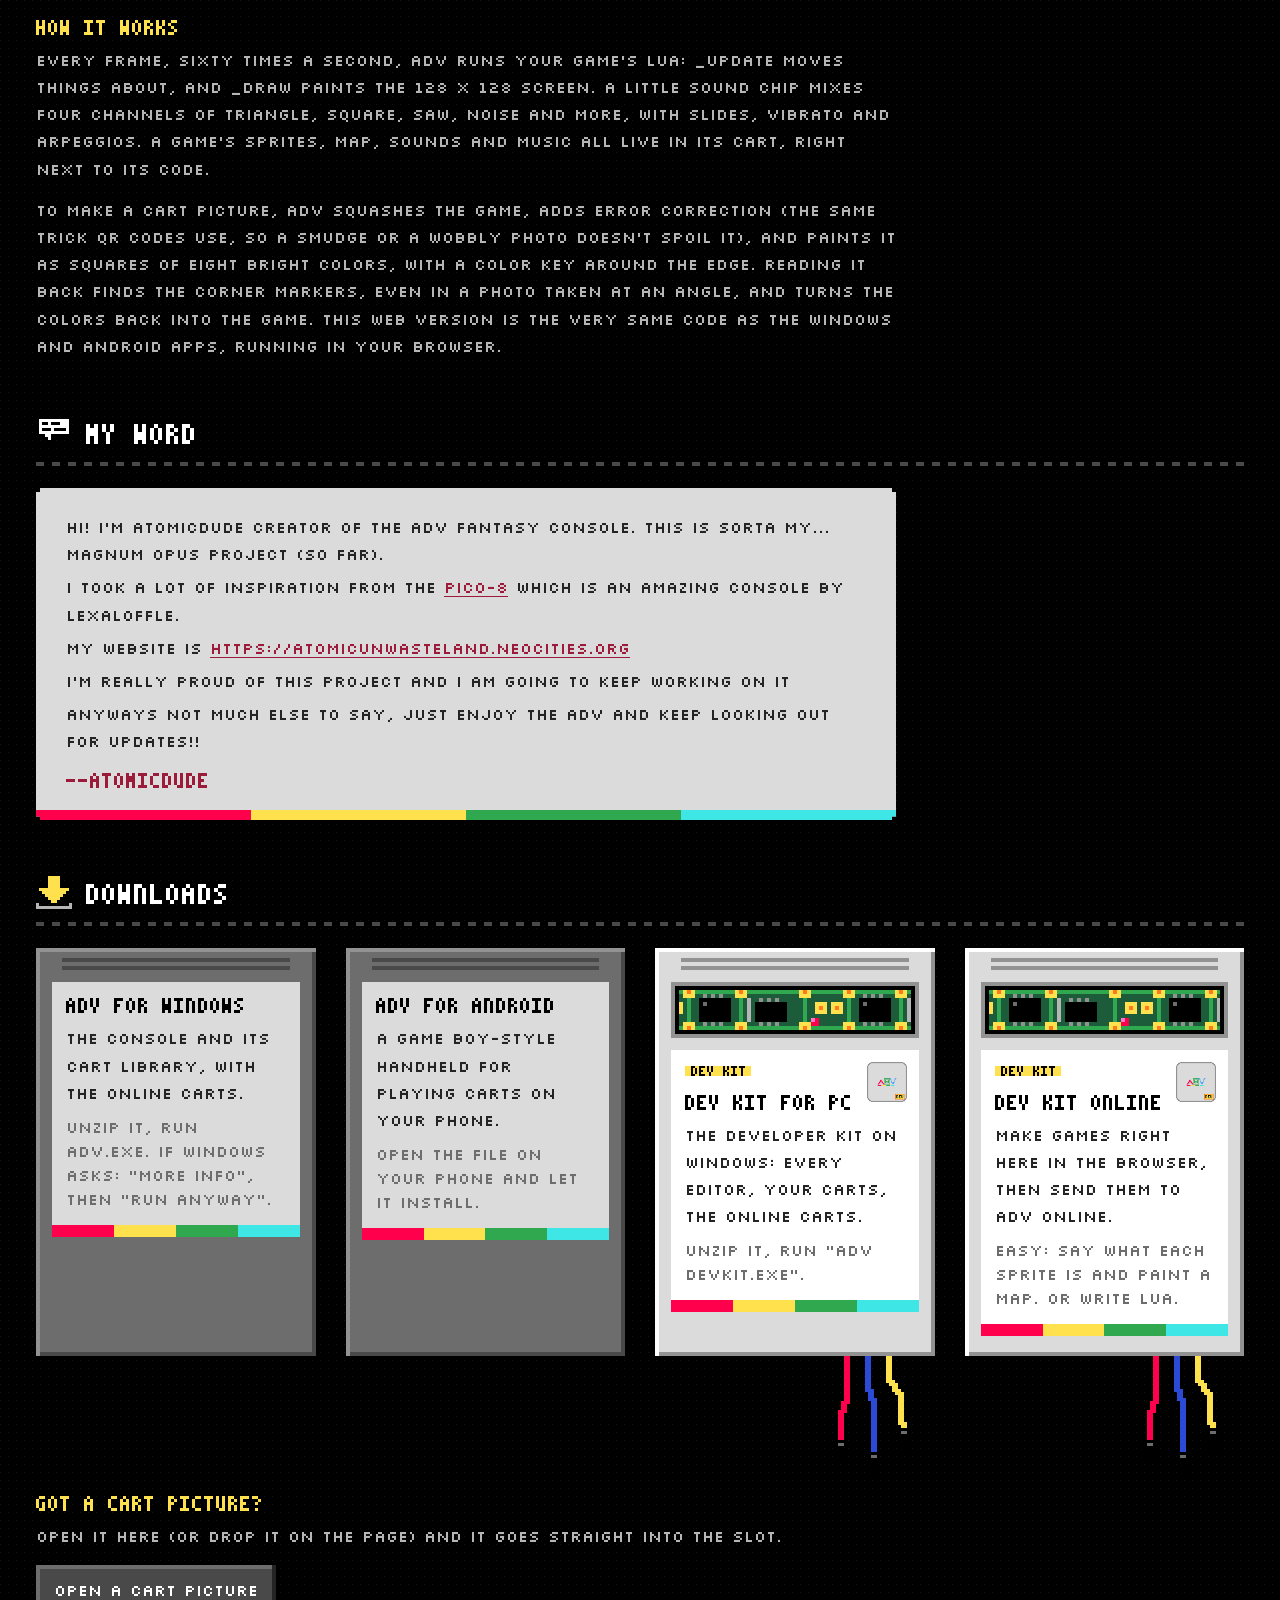
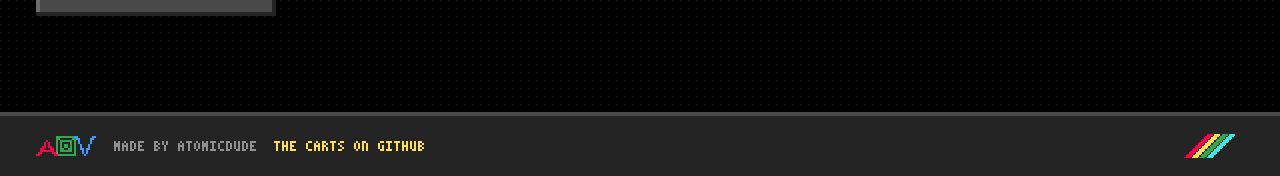
==== commit 0503f149: "Search: clearer title, a real heading, and structured data for Google Co-Authored-By: Claude Opus 5." ====
--- a/index.html
+++ b/index.html
@@ -5,7 +5,7 @@
   <meta name="viewport" content="width=device-width, initial-scale=1, maximum-scale=1, user-scalable=no">
   <meta name="theme-color" content="#242424">
   <meta name="description" content="ADV: a little fantasy console where every game is a picture. Play it here, make games in the Developer Kit, and share them.">
-  <title>ADV - a little fantasy console</title>
+  <title>ADV - a free fantasy console: play and make retro pixel games in your browser</title>
   <link rel="canonical" href="https://ilikehomeassistant.github.io/adv-web/">
   <meta property="og:type" content="website">
   <meta property="og:site_name" content="ADV">
@@ -24,11 +24,29 @@
   <link rel="preconnect" href="https://fonts.gstatic.com" crossorigin>
   <link rel="stylesheet" href="https://fonts.googleapis.com/css2?family=Silkscreen&amp;display=swap">
   <link rel="stylesheet" href="style.css">
+  <script type="application/ld+json">
+  {
+    "@context": "https://schema.org",
+    "@type": "SoftwareApplication",
+    "name": "ADV",
+    "alternateName": "ADV fantasy console",
+    "description": "A free fantasy console: a pretend retro games machine with a 128x128 screen, 24 colors, chip sound and two players. Every game is a picture you can share. Make games with Lua, Scratch-style blocks, or a no-code game kit.",
+    "url": "https://ilikehomeassistant.github.io/adv-web/",
+    "image": "https://ilikehomeassistant.github.io/adv-web/og.png",
+    "screenshot": "https://ilikehomeassistant.github.io/adv-web/demo.gif",
+    "applicationCategory": "GameApplication",
+    "operatingSystem": "Web browser, Windows, Android",
+    "downloadUrl": "https://github.com/Ilikehomeassistant/adv-web/releases/latest",
+    "offers": { "@type": "Offer", "price": "0", "priceCurrency": "USD" },
+    "author": { "@type": "Person", "name": "atomicdude", "url": "https://atomicunwasteland.neocities.org" },
+    "keywords": "fantasy console, pico-8 alternative, retro, pixel art, game maker, lua, chiptune, no-code"
+  }
+  </script>
 </head>
 <body data-app="site">
   <header class="top pc-only">
     <div class="inner">
-      <img class="logo" src="logo.png" alt="ADV">
+      <h1 style="display: contents"><img class="logo" src="logo.png" alt="ADV fantasy console"></h1>
       <div class="say" data-px="2">A little fantasy console</div>
       <nav>
         <a href="#emulator" data-px="2">Play</a>
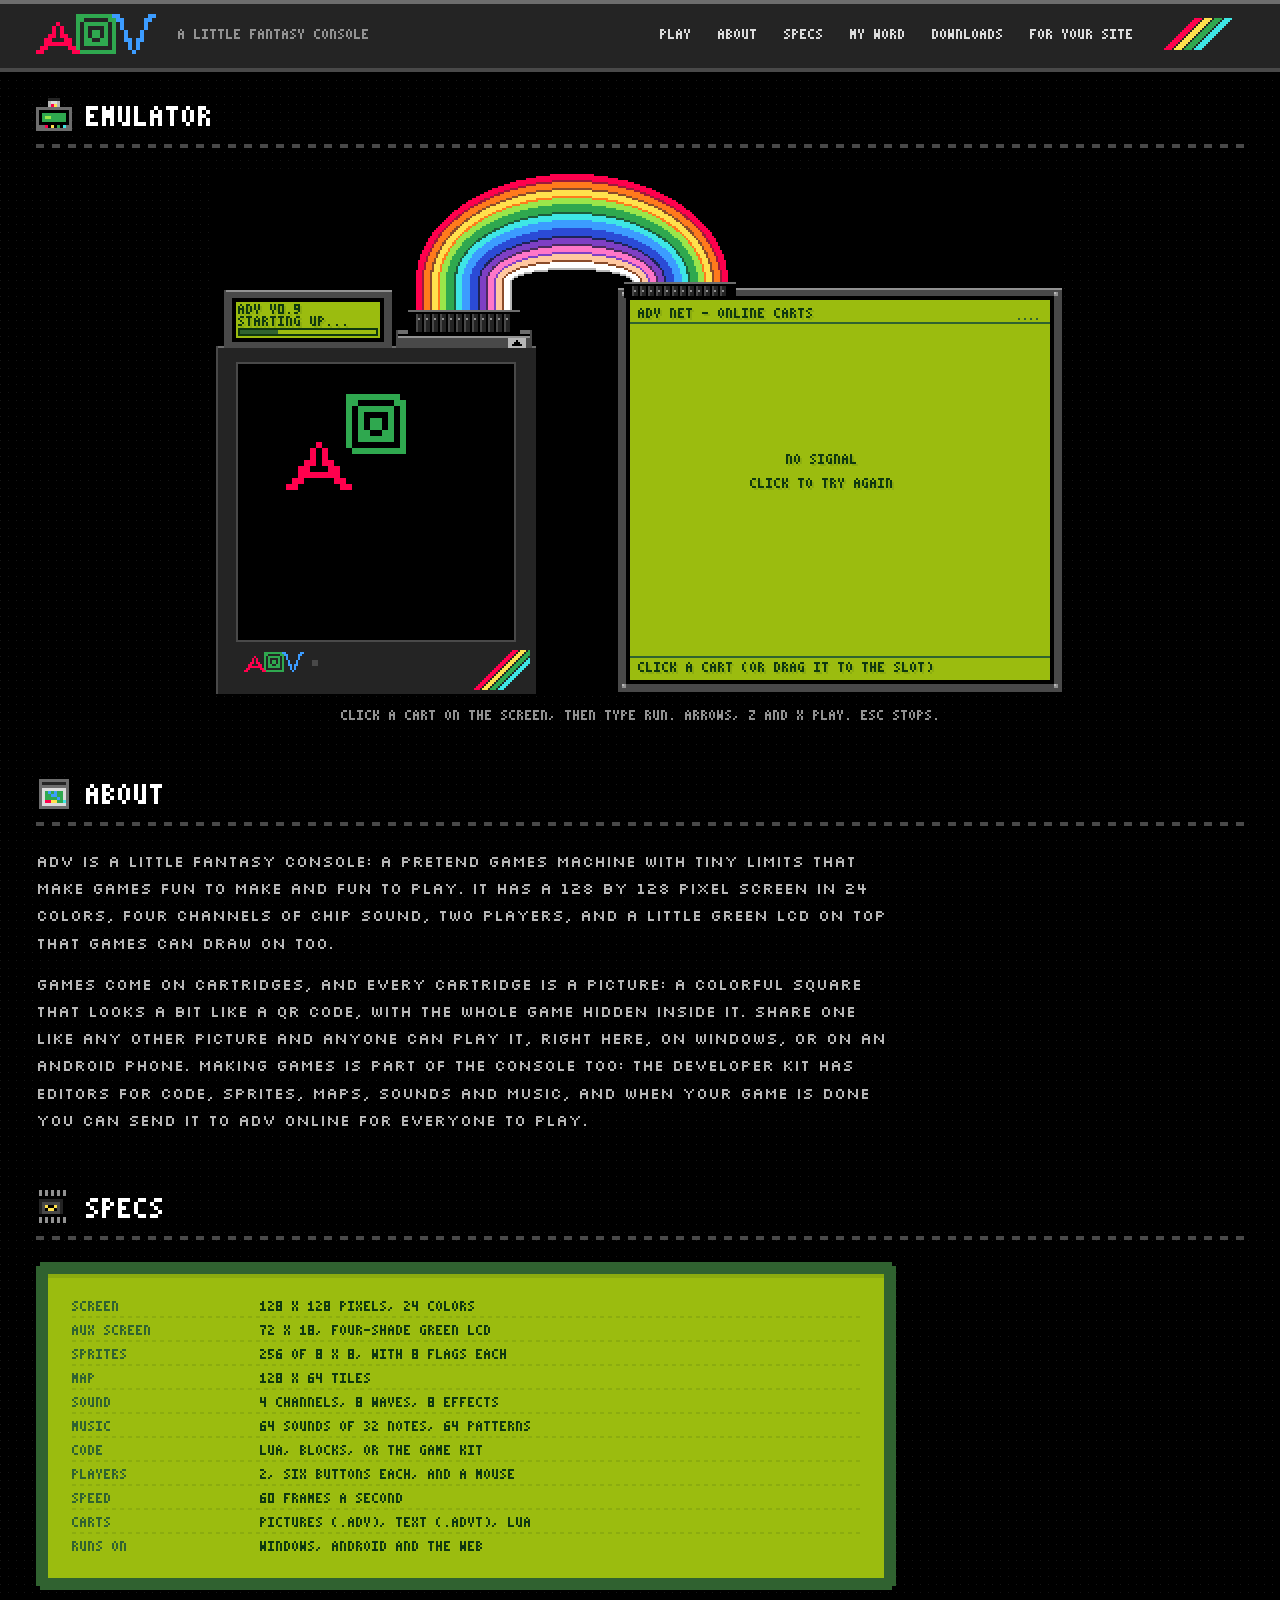
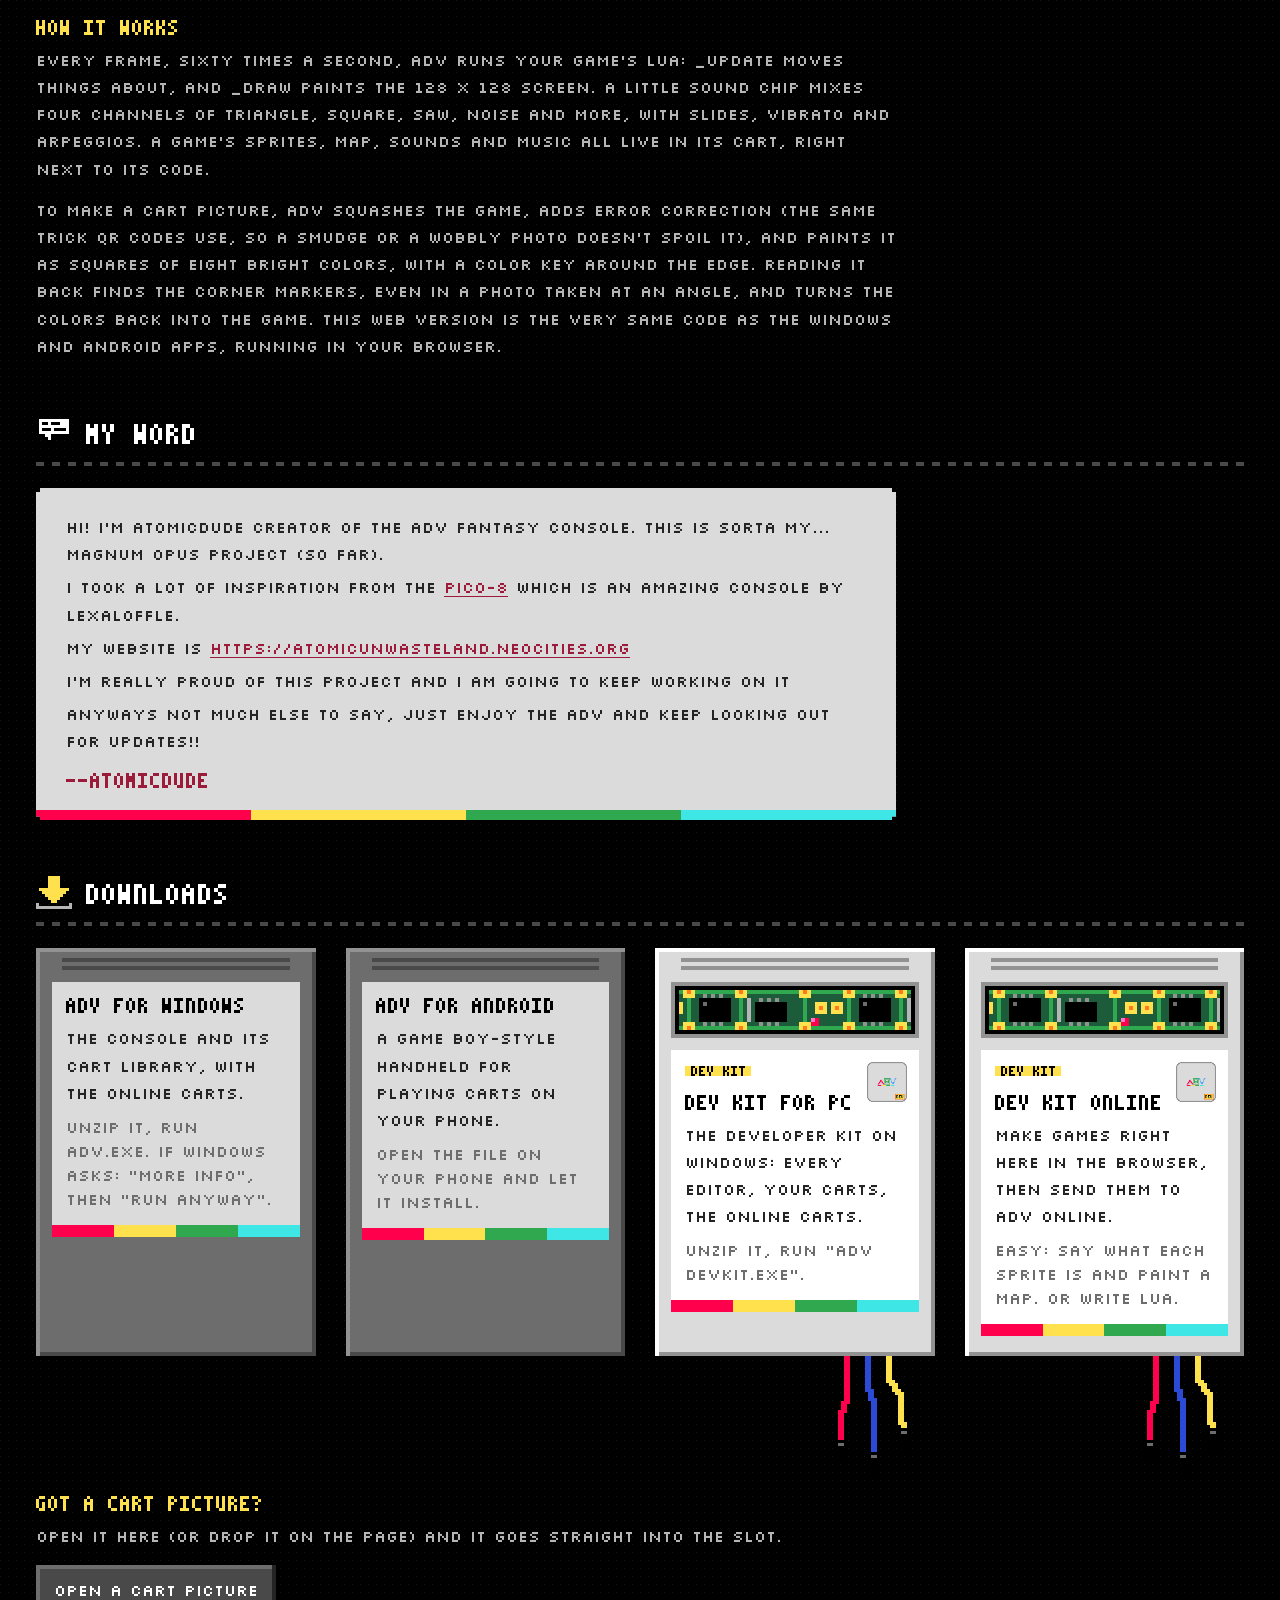
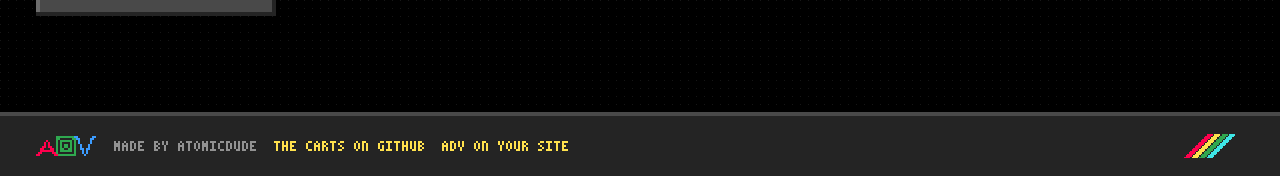
==== commit 76134a61: "ADV 0.9 on the website: saved games and high scores, ADV Lite, and a page for indie web sites Co-Aut" ====
--- a/index.html
+++ b/index.html
@@ -54,6 +54,7 @@
         <a href="#specs" data-px="2">Specs</a>
         <a href="#word" data-px="2">My word</a>
         <a href="#downloads" data-px="2">Downloads</a>
+        <a href="indieweb.html" data-px="2">For your site</a>
       </nav>
       <img class="zx" src="stripes.png" alt="">
     </div>
@@ -159,6 +160,7 @@
       <img src="logo.png" alt="ADV" style="width: 60px; height: 20px">
       <span data-px="2">Made by atomicdude</span>
       <a href="https://github.com/Ilikehomeassistant/adv-carts" data-px="2">The carts on GitHub</a>
+      <a href="indieweb.html" data-px="2">ADV on your site</a>
       <img class="zx" src="stripes.png" alt="">
     </div>
   </footer>
--- a/style.css
+++ b/style.css
@@ -143,4 +143,17 @@
 dialog .status { margin-top: 14px; color: var(--yellow); min-height: 1.6em; }
 dialog small { color: var(--lit); }
 
+/* the indie web page: code to copy, the 88x31 on show, and ADV Lite running next to its code */
+.indieweb .badge { background: var(--cyan); color: var(--black); padding: 4px 8px; box-shadow: inset 0 0 0 2px var(--green); }
+.showcase { display: inline-block; background: var(--body); padding: 22px 26px; margin: 0 0 18px; }
+.showcase img { display: block; }
+.snippet { display: flex; gap: 12px; align-items: stretch; max-width: 860px; }
+.snippet textarea { flex: 1; font: 13px/1.5 ui-monospace, Consolas, monospace; background: var(--black); color: var(--lcd0); padding: 10px 12px;
+                    border: 0; box-shadow: inset 0 0 0 var(--px) var(--edge); resize: none; }
+.snippet textarea:focus { outline: none; box-shadow: inset 0 0 0 var(--px) var(--yellow); }
+.lite-row { display: flex; gap: 40px; align-items: flex-start; flex-wrap: wrap; }
+.lite-preview { border: 0; background: var(--black); box-shadow: 0 0 0 var(--px) var(--edge), 0 0 0 calc(2 * var(--px)) var(--black); max-width: 100%; }
+.lite-how { flex: 1; min-width: 280px; }
+.lite-how h3:first-child { margin-top: 0; }
+
 @media (max-width: 900px) { header.top .say, header.top .zx { display: none; } .lcd-row { grid-template-columns: 1fr; } }
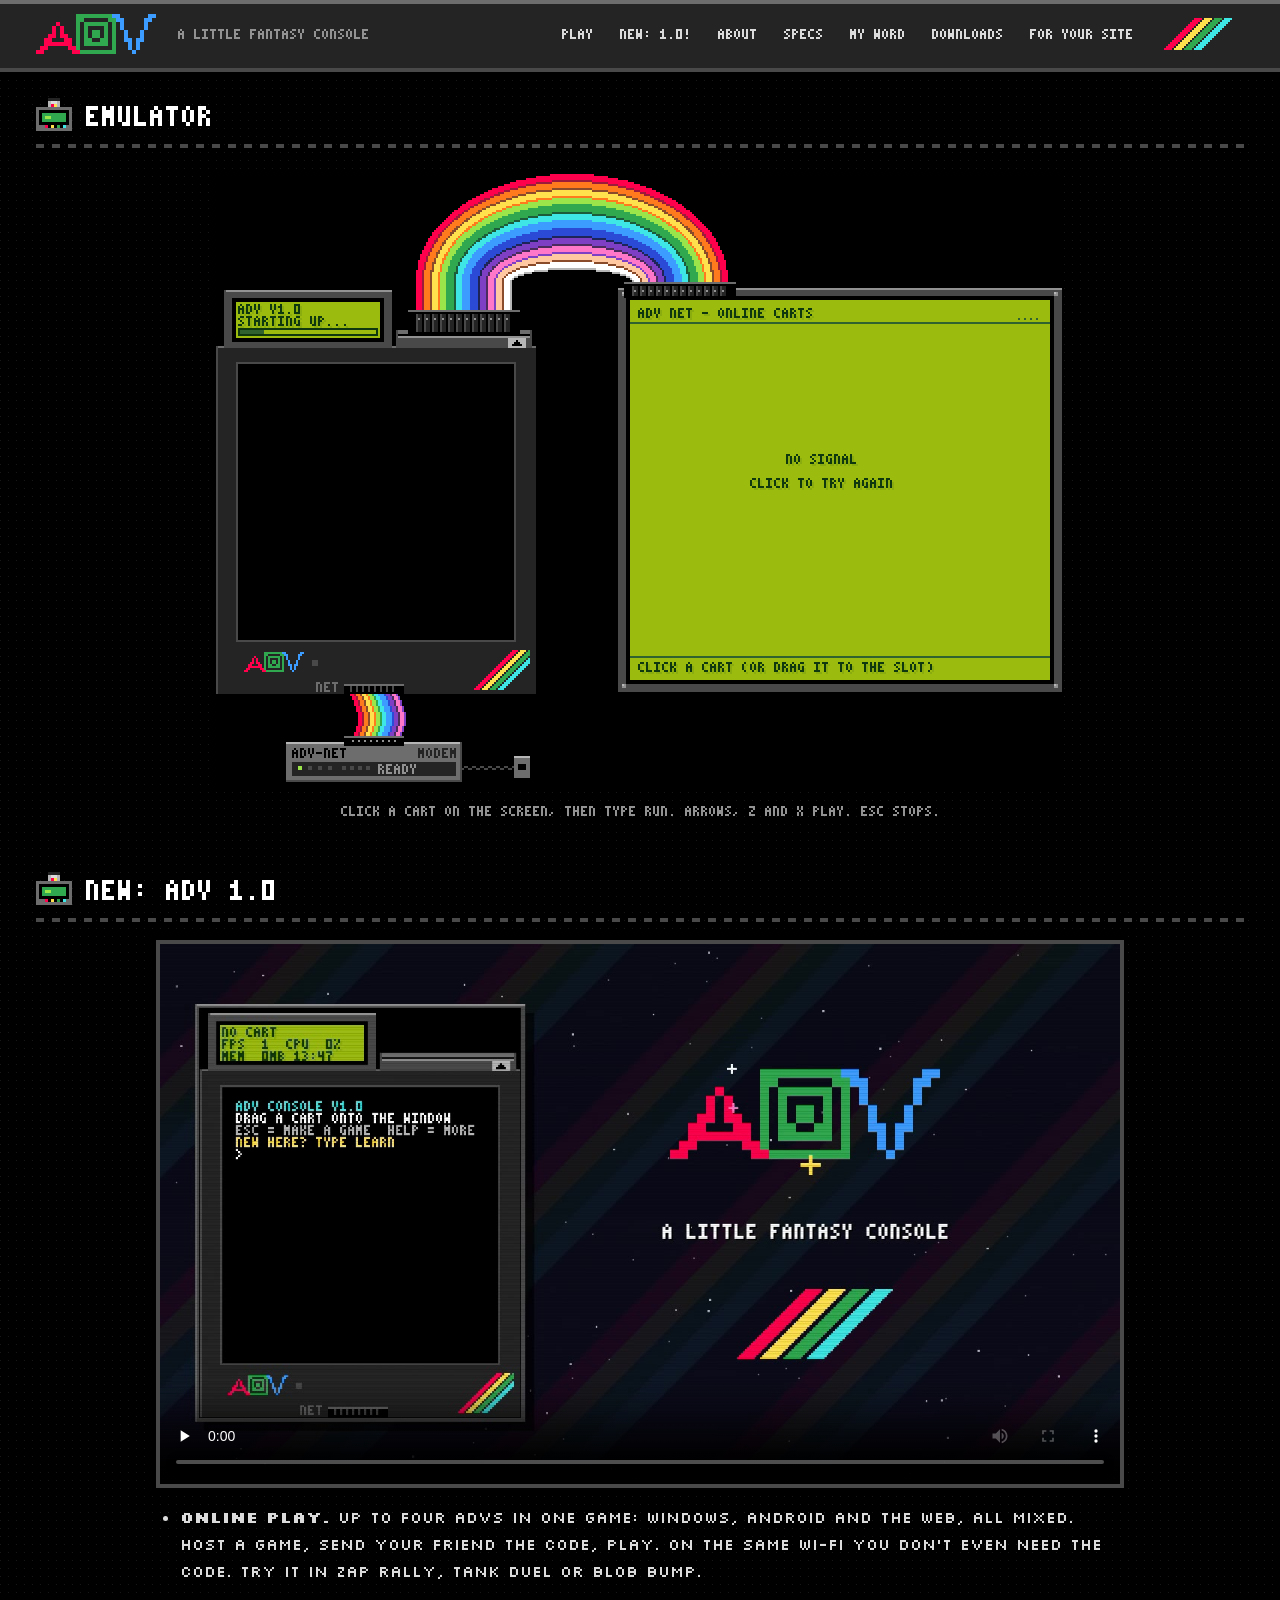
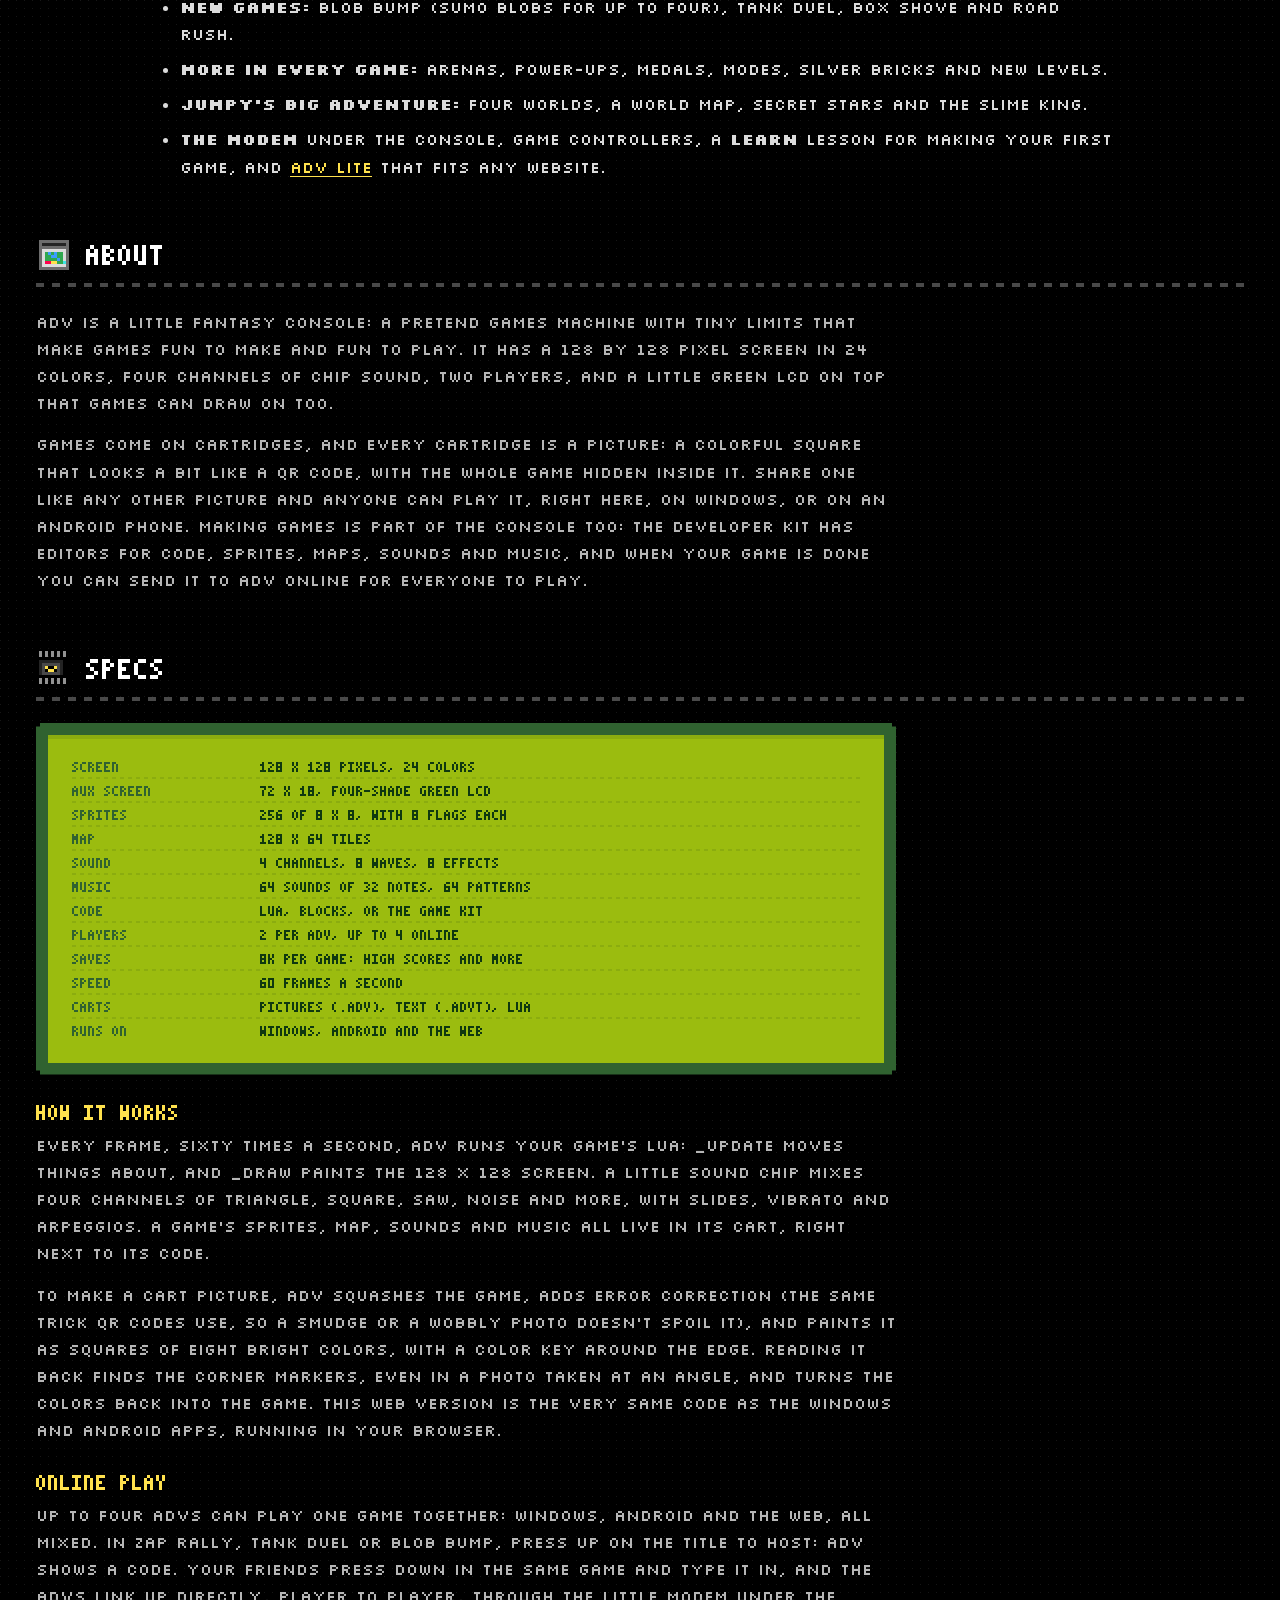
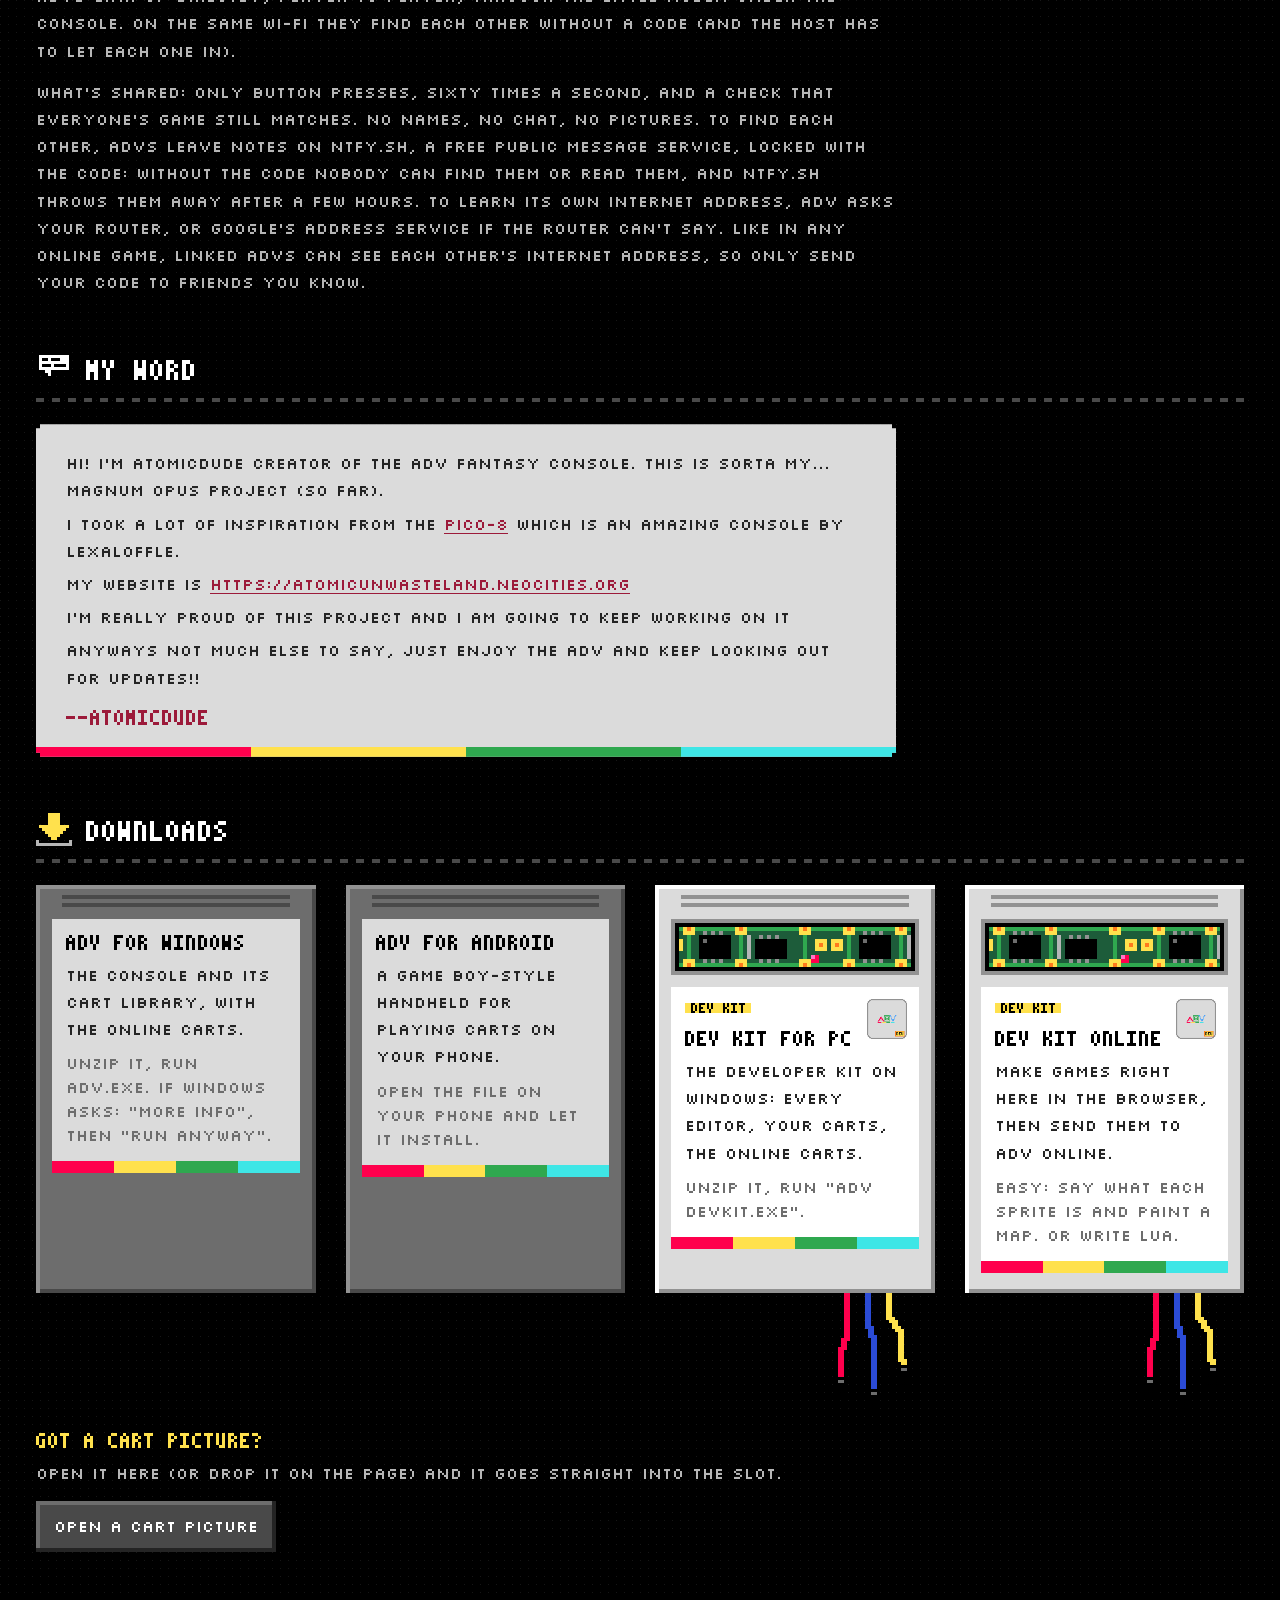
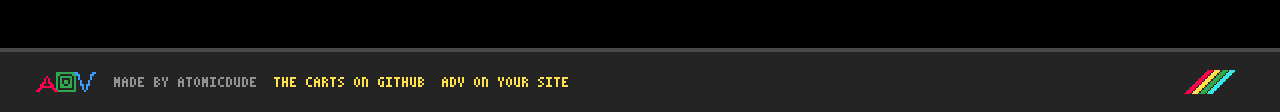
==== commit 9866a178: "ADV 1.0: online play for up to 4 (Windows, Android and the web together), the modem, the trailer, re" ====
--- a/index.html
+++ b/index.html
@@ -4,13 +4,13 @@
   <meta charset="utf-8">
   <meta name="viewport" content="width=device-width, initial-scale=1, maximum-scale=1, user-scalable=no">
   <meta name="theme-color" content="#242424">
-  <meta name="description" content="ADV: a little fantasy console where every game is a picture. Play it here, make games in the Developer Kit, and share them.">
+  <meta name="description" content="ADV 1.0: a little fantasy console where every game is a picture - now with online play for up to 4. Play it here, make games in the Developer Kit, and share them.">
   <title>ADV - a free fantasy console: play and make retro pixel games in your browser</title>
   <link rel="canonical" href="https://ilikehomeassistant.github.io/adv-web/">
   <meta property="og:type" content="website">
   <meta property="og:site_name" content="ADV">
   <meta property="og:title" content="ADV - a little fantasy console">
-  <meta property="og:description" content="A tiny retro games machine in your browser: 128x128 pixels, chip sound, two players, and every game is a picture you can share. Free to play and to make games for.">
+  <meta property="og:description" content="ADV 1.0 is out! A tiny retro games machine in your browser: 128x128 pixels, chip sound, online play for up to 4, and every game is a picture you can share. Free to play and to make games for.">
   <meta property="og:url" content="https://ilikehomeassistant.github.io/adv-web/">
   <meta property="og:image" content="https://ilikehomeassistant.github.io/adv-web/og.png">
   <meta property="og:image:width" content="1200">
@@ -50,6 +50,7 @@
       <div class="say" data-px="2">A little fantasy console</div>
       <nav>
         <a href="#emulator" data-px="2">Play</a>
+        <a href="#new" data-px="2">New: 1.0!</a>
         <a href="#about" data-px="2">About</a>
         <a href="#specs" data-px="2">Specs</a>
         <a href="#word" data-px="2">My word</a>
@@ -65,6 +66,18 @@
       <h2 class="pc-only"><img src="icon-emulator.png" alt=""><span data-px="4">Emulator</span></h2>
       <div id="stage"><canvas id="screen"></canvas></div>
       <div class="hint pc-only" data-px="2">Click a cart on the screen, then type RUN. Arrows, Z and X play. ESC stops.</div>
+    </section>
+
+    <section id="new" class="pc-only">
+      <h2><img src="icon-emulator.png" alt=""><span data-px="4">New: ADV 1.0</span></h2>
+      <video class="trailer" src="trailer.mp4" poster="trailer.jpg" controls preload="none" playsinline title="The ADV 1.0 trailer"></video>
+      <ul class="news">
+        <li><b>Online play.</b> Up to four ADVs in one game: Windows, Android and the web, all mixed. Host a game, send your friend the code, play. On the same Wi-Fi you don't even need the code. Try it in Zap Rally, Tank Duel or Blob Bump.</li>
+        <li><b>New games:</b> Blob Bump (sumo blobs for up to four), Tank Duel, Box Shove and Road Rush.</li>
+        <li><b>More in every game:</b> arenas, power-ups, medals, modes, silver bricks and new levels.</li>
+        <li><b>Jumpy's big adventure:</b> four worlds, a world map, secret stars and the Slime King.</li>
+        <li><b>The modem</b> under the console, game controllers, a <b>LEARN</b> lesson for making your first game, and <a href="indieweb.html#lite">ADV Lite</a> that fits any website.</li>
+      </ul>
     </section>
 
     <section id="about" class="pc-only">
@@ -83,7 +96,8 @@
         <div class="lcd-row"><span data-px="2">Sound</span><span data-px="2">4 channels, 8 waves, 8 effects</span></div>
         <div class="lcd-row"><span data-px="2">Music</span><span data-px="2">64 sounds of 32 notes, 64 patterns</span></div>
         <div class="lcd-row"><span data-px="2">Code</span><span data-px="2">Lua, blocks, or the game kit</span></div>
-        <div class="lcd-row"><span data-px="2">Players</span><span data-px="2">2, six buttons each, and a mouse</span></div>
+        <div class="lcd-row"><span data-px="2">Players</span><span data-px="2">2 per ADV, up to 4 online</span></div>
+        <div class="lcd-row"><span data-px="2">Saves</span><span data-px="2">8K per game: high scores and more</span></div>
         <div class="lcd-row"><span data-px="2">Speed</span><span data-px="2">60 frames a second</span></div>
         <div class="lcd-row"><span data-px="2">Carts</span><span data-px="2">pictures (.adv), text (.advt), Lua</span></div>
         <div class="lcd-row"><span data-px="2">Runs on</span><span data-px="2">Windows, Android and the web</span></div>
@@ -92,6 +106,10 @@
       <h3 data-px="3">How it works</h3>
       <p>Every frame, sixty times a second, ADV runs your game's Lua: _update moves things about, and _draw paints the 128 x 128 screen. A little sound chip mixes four channels of triangle, square, saw, noise and more, with slides, vibrato and arpeggios. A game's sprites, map, sounds and music all live in its cart, right next to its code.</p>
       <p>To make a cart picture, ADV squashes the game, adds error correction (the same trick QR codes use, so a smudge or a wobbly photo doesn't spoil it), and paints it as squares of eight bright colors, with a color key around the edge. Reading it back finds the corner markers, even in a photo taken at an angle, and turns the colors back into the game. This web version is the very same code as the Windows and Android apps, running in your browser.</p>
+
+      <h3 data-px="3">Online play</h3>
+      <p>Up to four ADVs can play one game together: Windows, Android and the web, all mixed. In Zap Rally, Tank Duel or Blob Bump, press up on the title to host: ADV shows a code. Your friends press down in the same game and type it in, and the ADVs link up directly, player to player, through the little modem under the console. On the same Wi-Fi they find each other without a code (and the host has to let each one in).</p>
+      <p>What's shared: only button presses, sixty times a second, and a check that everyone's game still matches. No names, no chat, no pictures. To find each other, ADVs leave notes on ntfy.sh, a free public message service, locked with the code: without the code nobody can find them or read them, and ntfy.sh throws them away after a few hours. To learn its own internet address, ADV asks your router, or Google's address service if the router can't say. Like in any online game, linked ADVs can see each other's internet address, so only send your code to friends you know.</p>
     </section>
 
     <section id="word" class="pc-only">
--- a/style.css
+++ b/style.css
@@ -155,5 +155,13 @@
 .lite-preview { border: 0; background: var(--black); box-shadow: 0 0 0 var(--px) var(--edge), 0 0 0 calc(2 * var(--px)) var(--black); max-width: 100%; }
 .lite-how { flex: 1; min-width: 280px; }
 .lite-how h3:first-child { margin-top: 0; }
+.tick { display: flex; gap: 8px; align-items: flex-start; margin: 6px 0; cursor: pointer; }
+.tick input { margin-top: 3px; accent-color: var(--yellow, #ffe14d); }
 
 @media (max-width: 900px) { header.top .say, header.top .zx { display: none; } .lcd-row { grid-template-columns: 1fr; } }
+
+/* ADV 1.0: the trailer and what's new */
+.trailer { display: block; width: 100%; max-width: 960px; aspect-ratio: 16 / 9; margin: 0 auto 20px; background: var(--black);
+           box-shadow: 0 0 0 var(--px) var(--edge), 0 0 0 calc(2 * var(--px)) var(--black); }
+.news { max-width: 960px; margin: 0 auto; padding-left: 20px; }
+.news li { margin: 8px 0; }
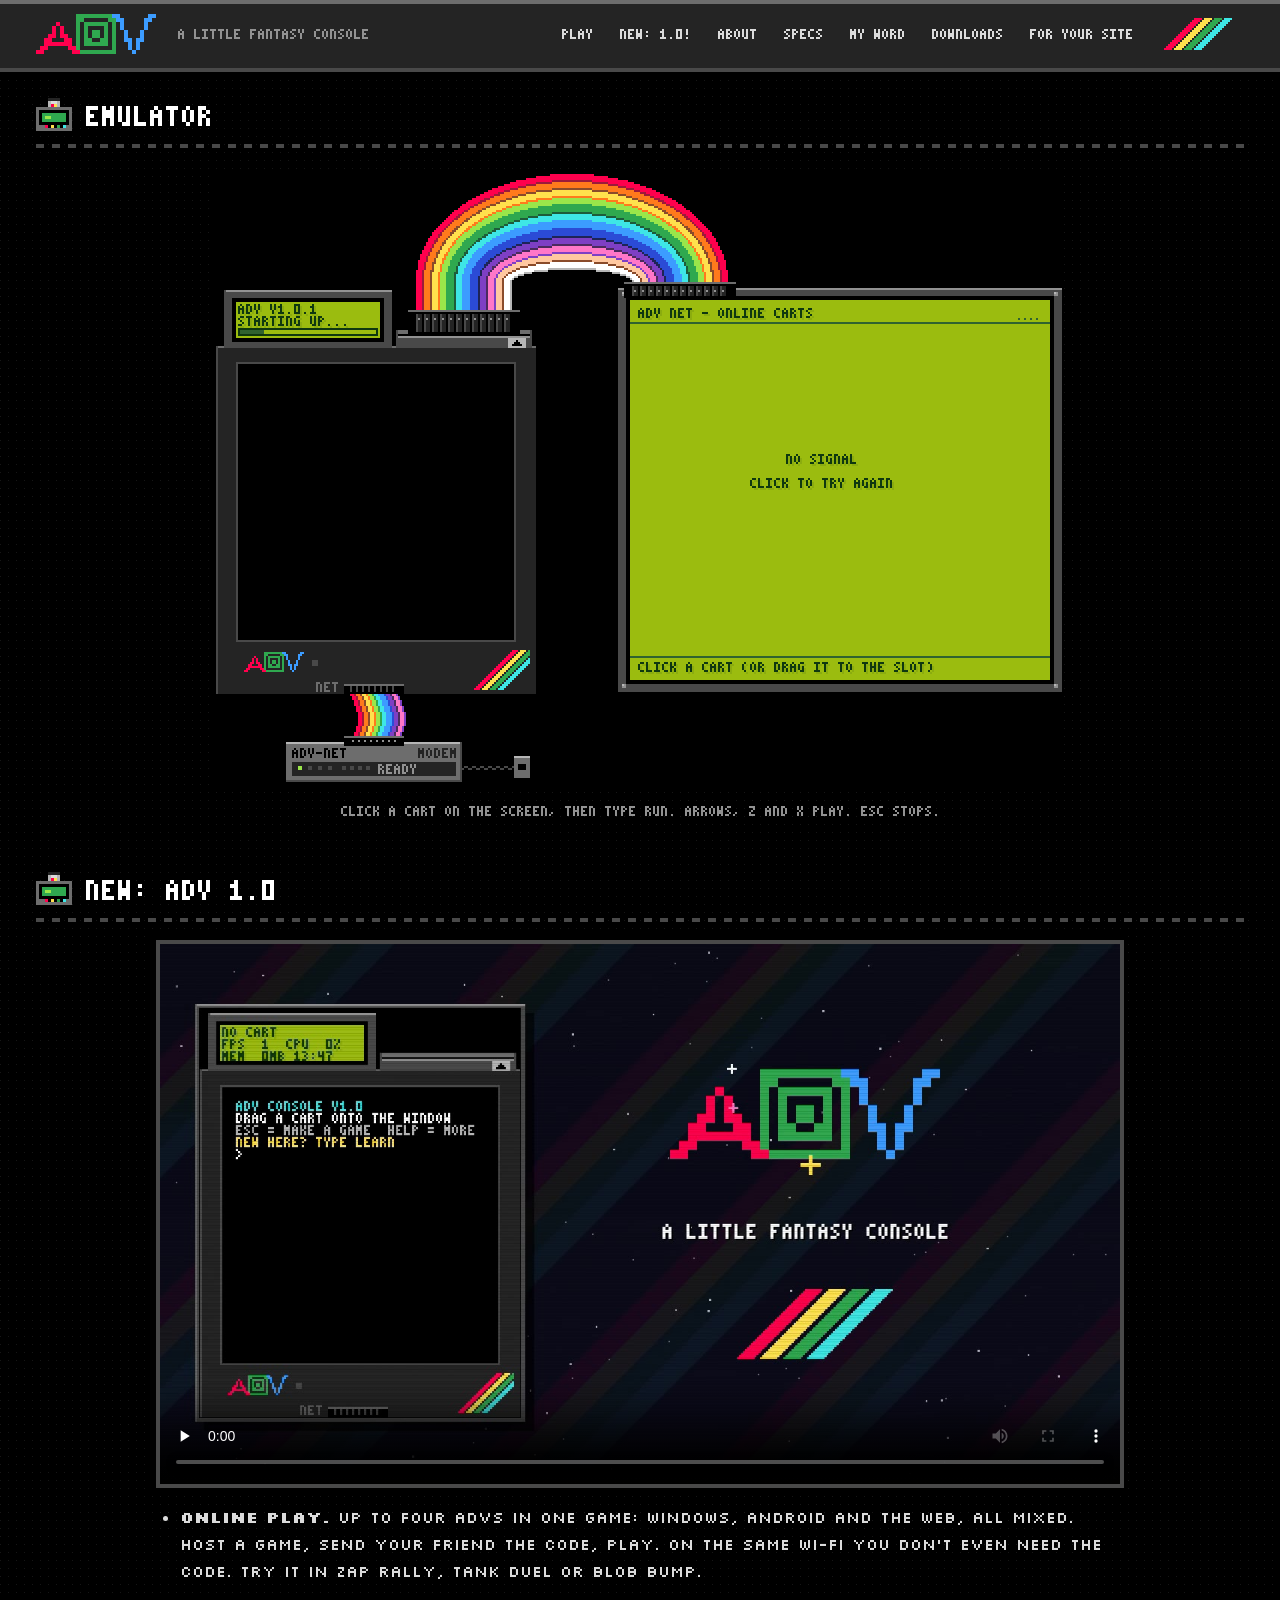
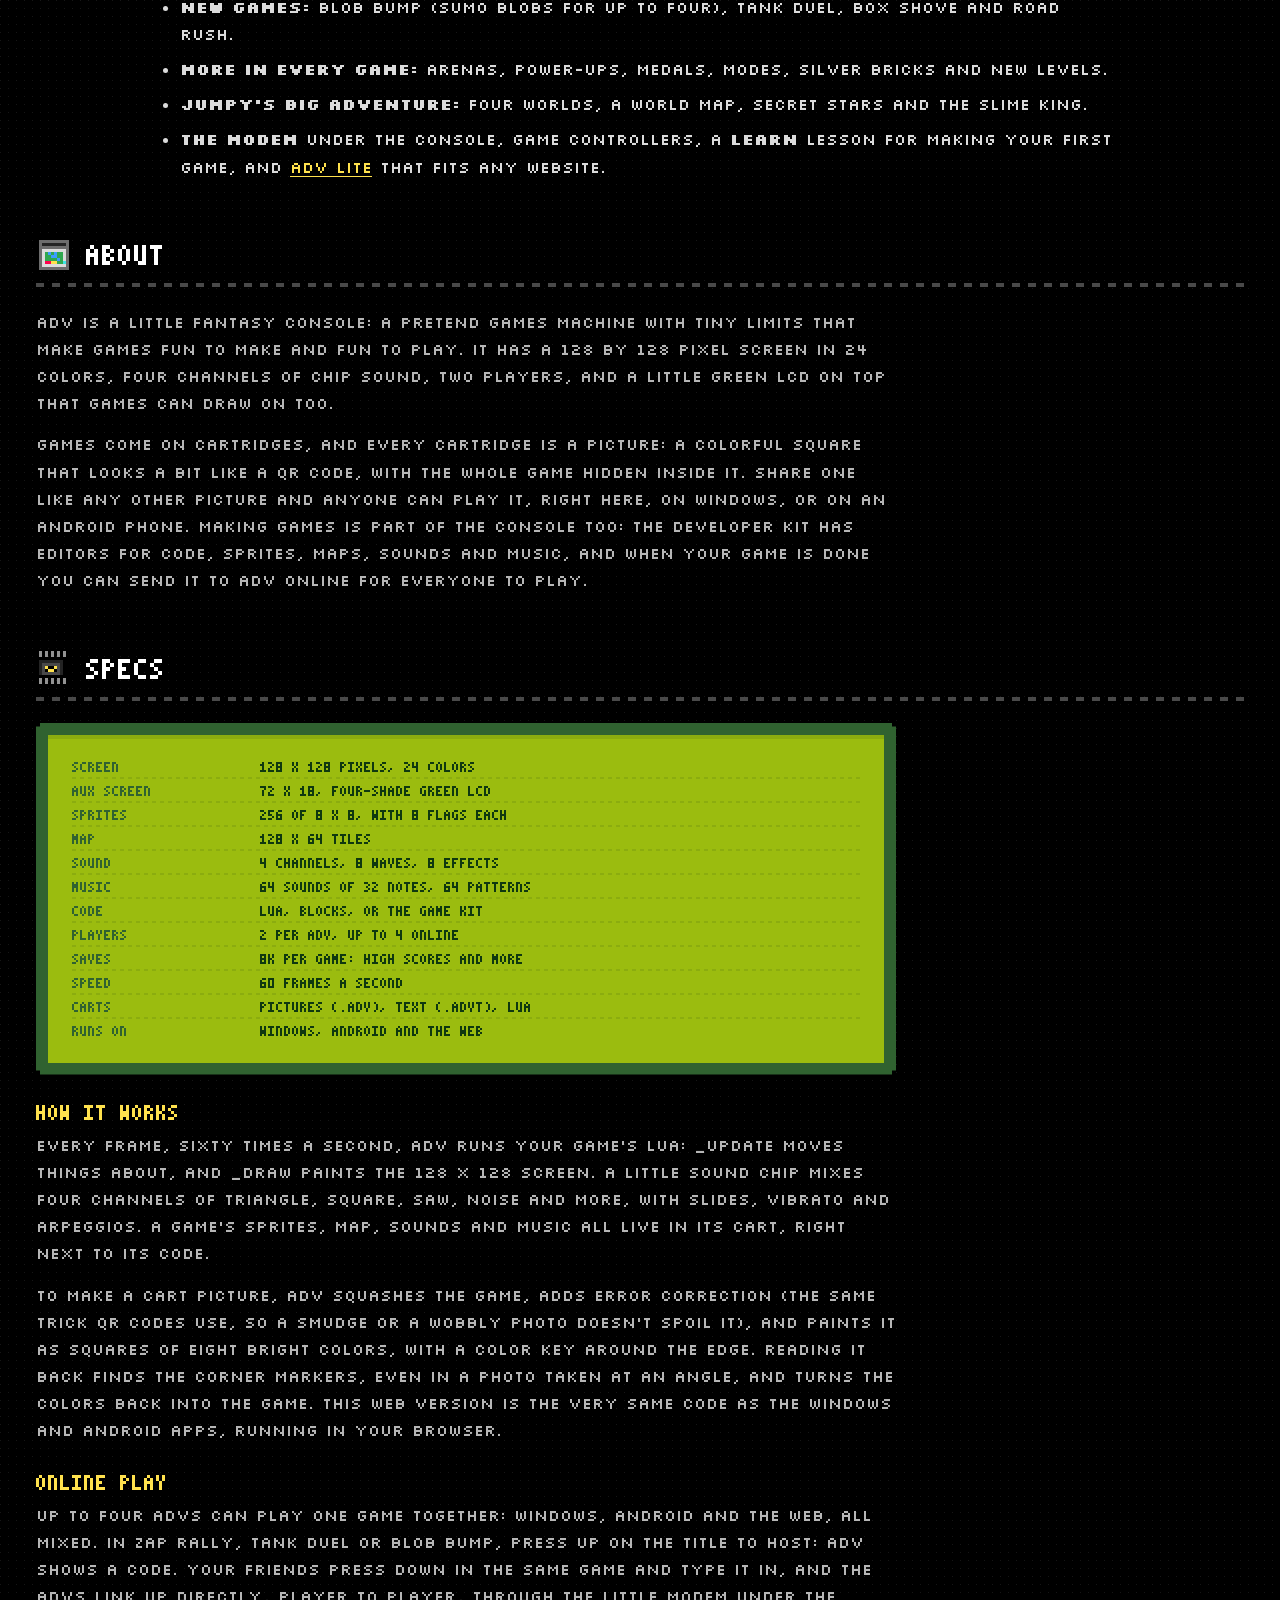
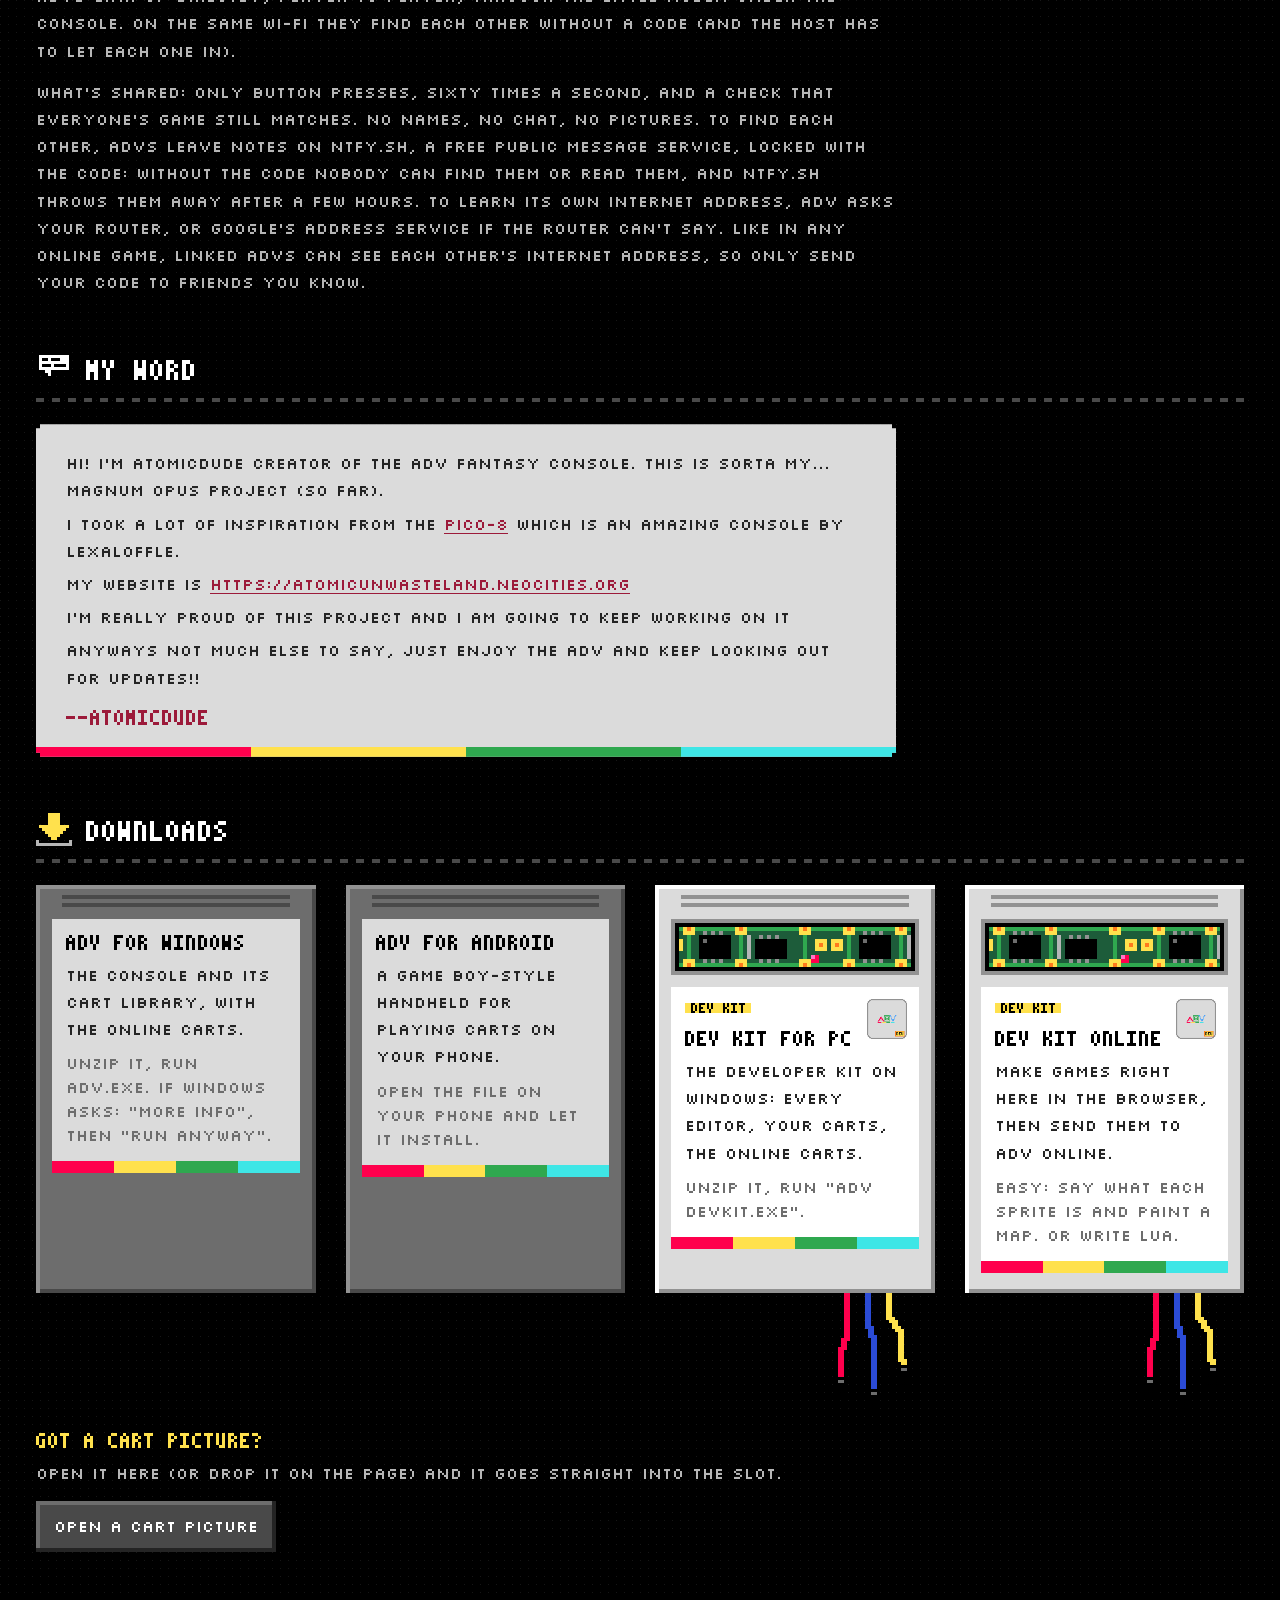
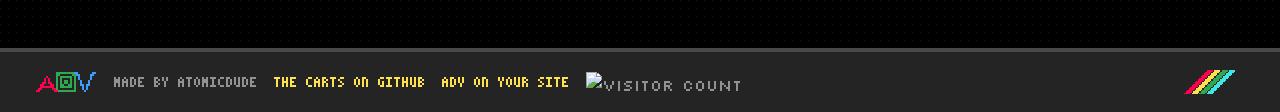
==== commit d1978a3c: "A visitor counter Co-Authored-By: Claude Opus 5.5 <noreply@anthropic.com>" ====
--- a/index.html
+++ b/index.html
@@ -179,6 +179,8 @@
       <span data-px="2">Made by atomicdude</span>
       <a href="https://github.com/Ilikehomeassistant/adv-carts" data-px="2">The carts on GitHub</a>
       <a href="indieweb.html" data-px="2">ADV on your site</a>
+      <!-- the visitor counter (hits.sh: free, no account, no cookies; every visit adds one) -->
+      <img class="counter" src="https://hits.sh/ilikehomeassistant.github.io/adv-web.svg?label=visitors&amp;style=flat-square&amp;color=ffe14d&amp;labelColor=494949" alt="visitor count" height="20">
       <img class="zx" src="stripes.png" alt="">
     </div>
   </footer>
--- a/style.css
+++ b/style.css
@@ -112,6 +112,7 @@
 footer { border-top: var(--px) solid var(--edge); background: var(--body); }
 footer .inner { max-width: 1240px; margin: 0 auto; padding: 18px 16px; display: flex; gap: 18px; align-items: center; color: var(--lit); }
 footer .zx { width: 60px; height: 24px; margin-left: auto; }
+footer .counter { height: 20px; }
 
 /* the phone: the handheld fills the screen, with a little bar underneath */
 .phone, .phone body { overflow: hidden; height: 100%; }
